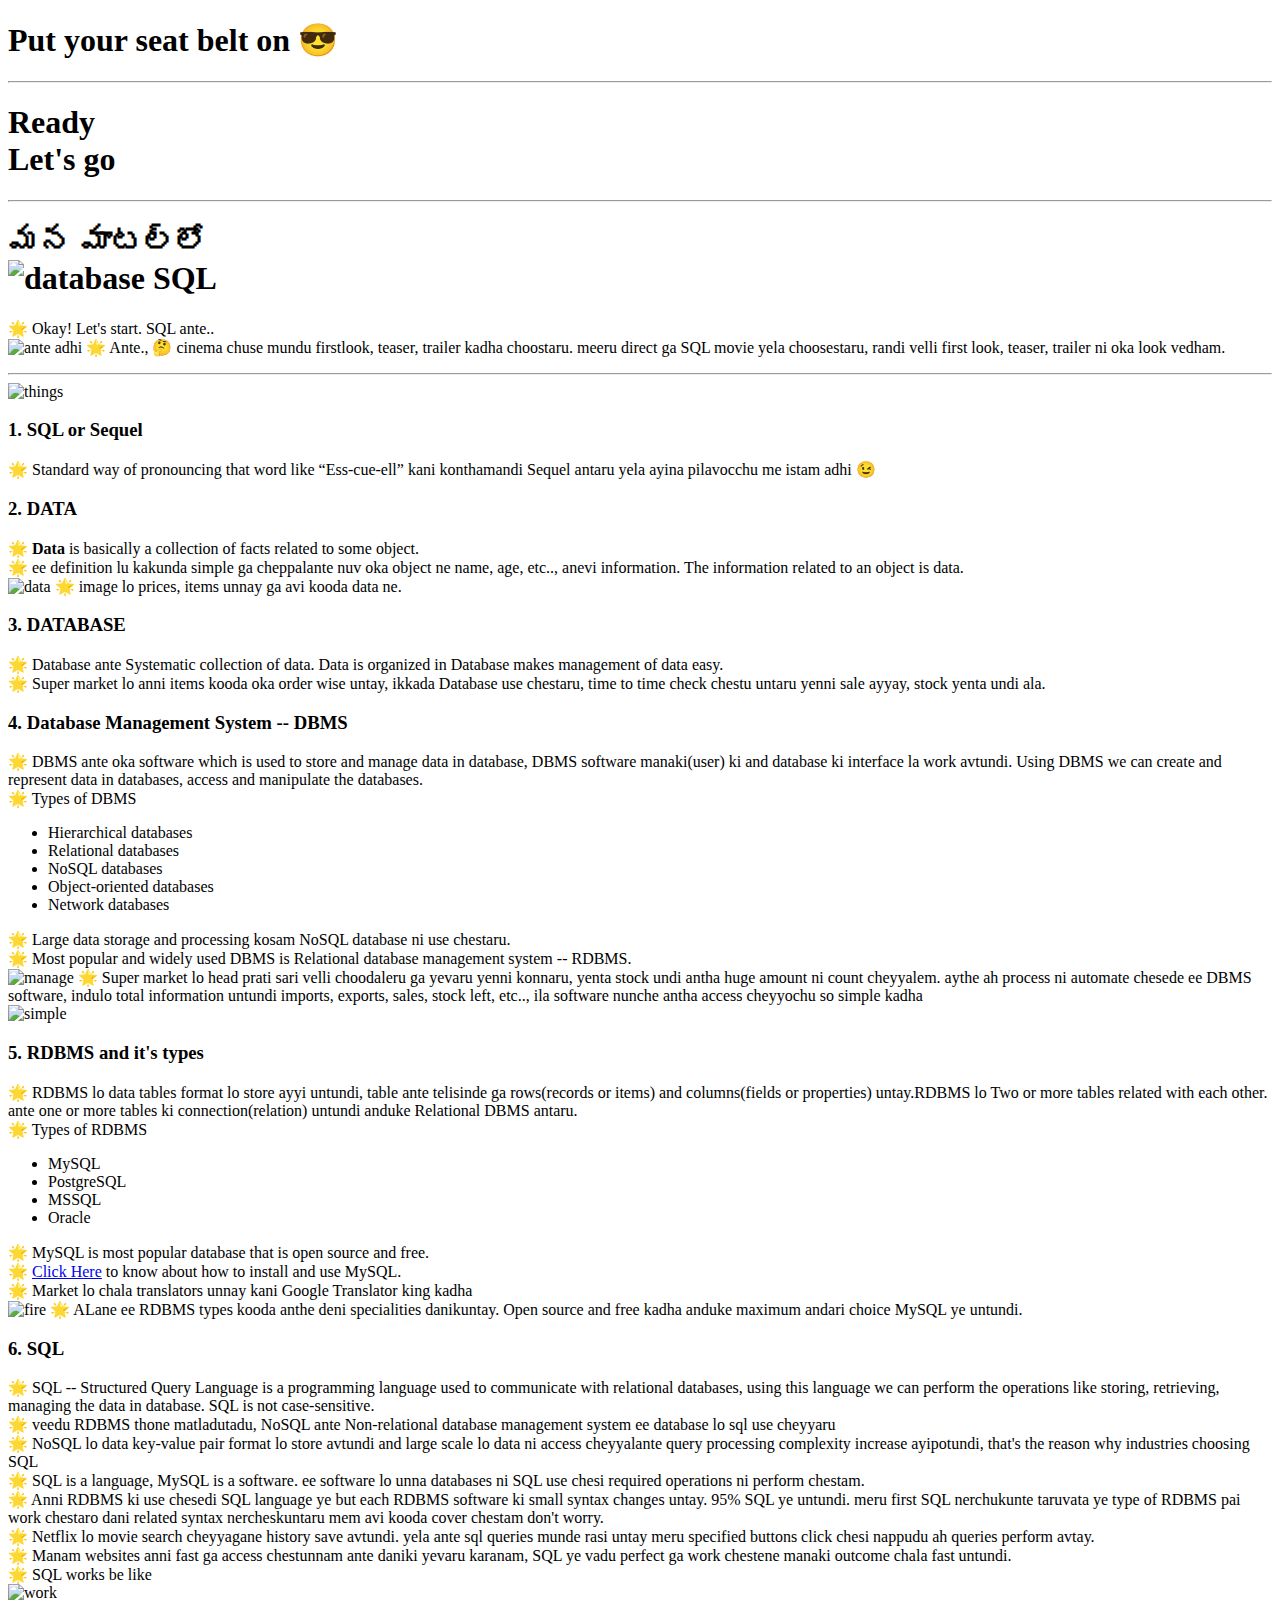
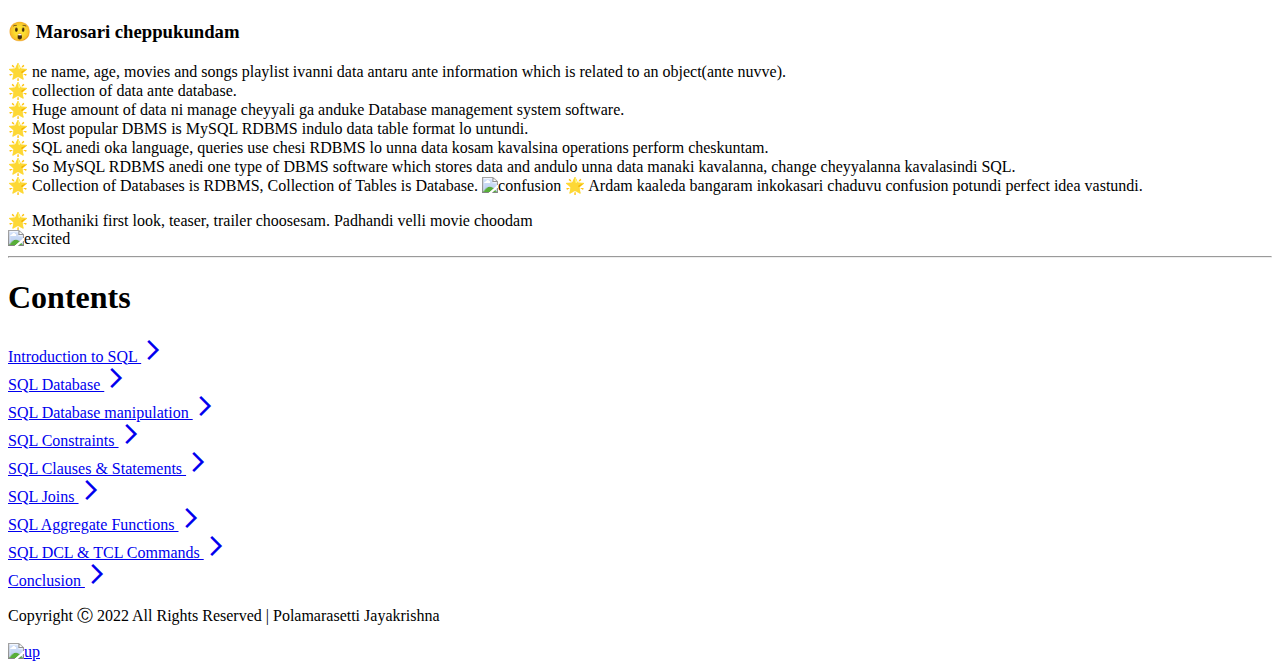
==== index.html @ bf0ebe3c "Add files via upload" ====
<!DOCTYPE html>
<html>
    <head>
        <!--font-family: 'Nixie One', cursive;-->
        <link rel="preconnect" href="https://fonts.googleapis.com">
        <link rel="preconnect" href="https://fonts.gstatic.com" crossorigin>
        <link href="https://fonts.googleapis.com/css2?family=Nixie+One&display=swap" rel="stylesheet">

        <!--font-family: 'Inconsolata', monospace;-->
        <link rel="preconnect" href="https://fonts.googleapis.com">
        <link rel="preconnect" href="https://fonts.gstatic.com" crossorigin>
        <link href="https://fonts.googleapis.com/css2?family=Inconsolata:wght@500&display=swap" rel="stylesheet">
        
        <!--font-family: 'Amatic SC', cursive;-->
        <link rel="preconnect" href="https://fonts.googleapis.com">
        <link rel="preconnect" href="https://fonts.gstatic.com" crossorigin>
        <link href="https://fonts.googleapis.com/css2?family=Amatic+SC:wght@700&display=swap" rel="stylesheet">
        
        
        <link rel="stylesheet" href="https://fonts.googleapis.com/css2?family=Material+Symbols+Outlined:opsz,wght,FILL,GRAD@48,700,1,200" />
        
        <link rel="stylesheet" href="/styles/main.css">
        <title>మన మాటల్లో SQL</title>
        <link rel="icon" type="image/x-icon" href="/images/sql icon.png">
        <meta charset="UTF-8">
        <meta http-equiv="X-UA-Compatible" content="IE=edge">
        <meta name="description" content="మన మాటల్లో SQL">
        <meta name="keywords" content="SQL, RDBMS, TABLES">
        <meta name="author" content="Polamarasetti Jayakrishna">
        <meta name="viewport" content="width=device-width, initial-scale=1.0">
    </head>

    <body>
        <header>
            <div class="one">
                <h1>Put your seat belt on &#128526;</h1>
            </div>
            <hr class="divi">
            <div class="two">
                <h1>Ready <br>Let's go </h1>
            </div>
            <hr class="divi">
            <div class="three">
                <h1>మన మాటల్లో <br> <b class="sql"> <img height="100px" width="100px" src="/images/database.png" alt="database" class="d"> SQL</b></h1>
            </div>
        </header>
        
        <main>
            <p id="top"></p>
            <section class="top">
                <p>&#127775; Okay! Let's start. SQL ante.. <br>
                    <img src="/images/ante...gif" alt="ante adhi" class="same">
                   &#127775; Ante.,	&#129300; cinema chuse mundu firstlook, teaser, trailer kadha choostaru. meeru direct ga SQL movie yela choosestaru, 
                   randi velli first look, teaser, trailer ni oka look vedham.
                </p>
            </section>

            <hr class="divi">

            <section class="things">
                
                <img src="/images/things to know.jpg" alt="things" class="thin">
            </section>
            <section class="middle">
                <div class="content">
                    <h3>1. SQL or Sequel</h3>
                    <p>&#127775; Standard way of pronouncing that word like <q>Ess-cue-ell</q> kani konthamandi Sequel antaru yela ayina pilavocchu me istam adhi &#128521; 
                    </p>
                </div>

                <div class="content">
                    <h3>2. DATA</h3>
                    <p>&#127775; <b>Data</b> is basically a collection of facts related to some object. <br>
                    &#127775; ee definition lu kakunda simple ga cheppalante nuv oka object ne name, age, etc.., anevi information. The information related to an object is data. <br>
                    <img src="/images/data.jpg" alt="data" class="same" height="260px" width="400px">
                    &#127775; image lo prices, items unnay ga avi kooda data ne.</p>
                </div>

                <div class="content">
                    <h3>3. DATABASE</h3>
                    <p>&#127775; Database ante Systematic collection of data. Data is organized in Database makes management of data easy. <br>
                    &#127775; Super market lo anni items kooda oka order wise untay, ikkada Database use chestaru, time to time check chestu untaru yenni sale ayyay, stock yenta undi ala.</p>
                </div>

                <div class="content">
                    <h3>4. Database Management System -- DBMS</h3>
                    &#127775; DBMS ante oka software which is used to store and manage data in database, DBMS software manaki(user) ki and database ki interface la work avtundi. Using DBMS we can create and represent data in databases, access and manipulate the databases. <br>
                    &#127775; Types of DBMS <br>
                    <p>
                        <ul>
                            <li>Hierarchical databases</li>
                            <li>Relational databases</li>
                            <li>NoSQL databases</li>
                            <li>Object-oriented databases</li>
                            <li>Network databases</li>
                        </ul>
                    </p>
                    &#127775; Large data storage and processing kosam NoSQL database ni use chestaru.<br>
                    &#127775; Most popular and widely used DBMS is Relational database management system -- RDBMS. <br>
                    <img src="/images/manage.jpg" alt="manage" class="same" height="250px" width="400px">
                    &#127775; Super market lo head prati sari velli choodaleru ga yevaru yenni konnaru, yenta stock undi antha huge amount ni count cheyyalem. aythe ah process ni automate chesede ee DBMS software, indulo 
                    total information untundi imports, exports, sales, stock left, etc.., ila software nunche antha access cheyyochu so simple kadha <br>
                    <img src="/images/simple.gif" alt="simple" class="same"> 
                </div>
                
                <div class="content">
                    <h3>5. RDBMS and it's types</h3>
                    <p>&#127775; RDBMS lo data tables format lo store ayyi untundi, table ante telisinde ga rows(records or items) and columns(fields or properties) untay.RDBMS lo Two or more tables related with each other. ante one or more tables ki connection(relation) untundi anduke Relational DBMS antaru. <br>
                        &#127775; Types of RDBMS <br>
                        <p>
                            <ul>
                                <li>MySQL</li>
                                <li>PostgreSQL</li>
                                <li>MSSQL</li>
                                <li>Oracle</li>
                            </ul>
                        </p>
                        &#127775; MySQL is most popular database that is open source and free. <br>
                        &#127775; <a href="https://youtu.be/wjTdEPvolzk" class="nokkara"><u>Click Here</u></a> to know about how to install and use MySQL. <br>
                        &#127775; Market lo chala translators unnay kani Google Translator king kadha <br>
                        <img src="/images/fire.gif" alt="fire" class="same">
                        &#127775; ALane ee RDBMS types kooda anthe deni specialities danikuntay. Open source and free kadha anduke maximum andari choice MySQL ye untundi. 
                    </p>
                </div>
                
                <div class="content">
                    <h3>6. SQL</h3>
                    <p>
                        &#127775; SQL -- Structured Query Language is a programming language used to communicate with relational databases, using this language we can perform the operations like storing, retrieving, managing the data in database. SQL is not case-sensitive.<br>
                        &#127775; veedu RDBMS thone matladutadu, NoSQL ante Non-relational database management system ee database lo sql use cheyyaru <br>
                        &#127775; NoSQL lo data key-value pair format lo store avtundi and large scale lo data ni access cheyyalante query processing complexity increase ayipotundi, that's the reason why industries choosing SQL<br>
                        &#127775; SQL is a language, MySQL is a software. ee software lo unna databases ni SQL use chesi required operations ni perform chestam. <br>
                        &#127775; Anni RDBMS ki use chesedi SQL language ye but each RDBMS software ki small syntax changes untay. 95% SQL ye untundi. meru first SQL nerchukunte taruvata ye type of RDBMS pai work chestaro dani related syntax nercheskuntaru
                        mem avi kooda cover chestam don't worry. <br>
                        &#127775; Netflix lo movie search cheyyagane history save avtundi. yela ante sql queries munde rasi untay meru specified buttons click chesi nappudu ah queries perform avtay. <br>
                        &#127775; Manam websites anni fast ga access chestunnam ante daniki yevaru karanam, SQL ye vadu perfect ga work chestene manaki outcome chala fast untundi.<br>
                        &#127775; SQL works be like <br>
                        <img src="/images/work.gif" alt="work" class="same"> 
                    </p>
                </div>

                <div class="content">
                    <h3>&#128562; Marosari cheppukundam</h3>
                    <p>
                        &#127775; ne name, age, movies and songs playlist ivanni data antaru ante information which is related to an object(ante nuvve). <br>
                        &#127775; collection of data ante database. <br>
                        &#127775; Huge amount of data ni manage cheyyali ga anduke Database management system software.<br>
                        &#127775; Most popular DBMS is MySQL RDBMS indulo data table format lo untundi.<br>
                        &#127775; SQL anedi oka language, queries use chesi RDBMS lo unna data kosam kavalsina operations perform cheskuntam. <br>
                        &#127775; So MySQL RDBMS anedi one type of DBMS software which stores data and andulo unna data manaki kavalanna, change cheyyalanna kavalasindi SQL. <br>
                        &#127775; Collection of Databases is RDBMS, Collection of Tables is Database.
                        <img src="/images/confusion.gif" alt="confusion" class="same">
                        &#127775; Ardam kaaleda bangaram inkokasari chaduvu confusion potundi perfect idea vastundi.
                    </p>
                </div>
                <div class="lite">
                    &#127775; Mothaniki first look, teaser, trailer choosesam. Padhandi velli movie choodam <br>
                <img src="/images/excited.gif" alt="excited" class="same">
                </div>
            </section>

            <hr class="divi">

            <section id="top2" class="top2">
                <div class="contents">
                    <h1 class="head">Contents</h1>
                    <div class="fle">
                        <div class="sev"> <a href="/html files/Introduction to SQL.html">Introduction to SQL <span class="material-symbols-outlined">
                            arrow_forward_ios
                            </span></a></div>
                        <div class="sev"> <a href="/html files/SQL Database.html">SQL Database 
                            <span class="material-symbols-outlined">
                                arrow_forward_ios
                                </span>
                        </a></div>
                        <div class="sev"> <a href="/html files/SQL Database manipulation.html">SQL Database manipulation 
                            <span class="material-symbols-outlined">
                                arrow_forward_ios
                                </span>
                        </a></div>
                        <div class="sev"> <a href="/html files/SQL Constraints.html">SQL Constraints 
                            <span class="material-symbols-outlined">
                                arrow_forward_ios
                                </span>
                        </a></div>
                        <div class="sev"> <a href="/html files/SQL Commands & Statements.html">SQL Clauses & Statements 
                            <span class="material-symbols-outlined">
                                arrow_forward_ios
                                </span>
                        </a></div>
                        <div class="sev"> <a href="/html files/SQL Joins.html">SQL Joins 
                            <span class="material-symbols-outlined">
                                arrow_forward_ios
                                </span>
                        </a></div>
                        <div class="sev"> <a href="/html files/SQL Aggregrate.html">SQL Aggregate Functions 
                            <span class="material-symbols-outlined">
                                arrow_forward_ios
                                </span>
                        </a></div>
                        <div class="sev"> <a href="/html files/SQL DCL & TCL.html">SQL DCL & TCL Commands 
                            <span class="material-symbols-outlined">
                                arrow_forward_ios
                                </span>
                        </a></div>
                        <div class="sev"> <a href="/html files/conclusion.html">Conclusion
                            <span class="material-symbols-outlined">
                                arrow_forward_ios
                                </span>
                        </a></div>
                    </div>
                </div>
            </section>
            <div class="lite2">
                <p>Copyright &#9400; 2022 All Rights Reserved | Polamarasetti Jayakrishna</p>
            </div>
        </main>
        <footer>
            <a href="#top"><img src="../images/up-arrow.png" alt="up" class="bottom" width="60px" height="60px"></a>
        </footer>
    </body>
</html>
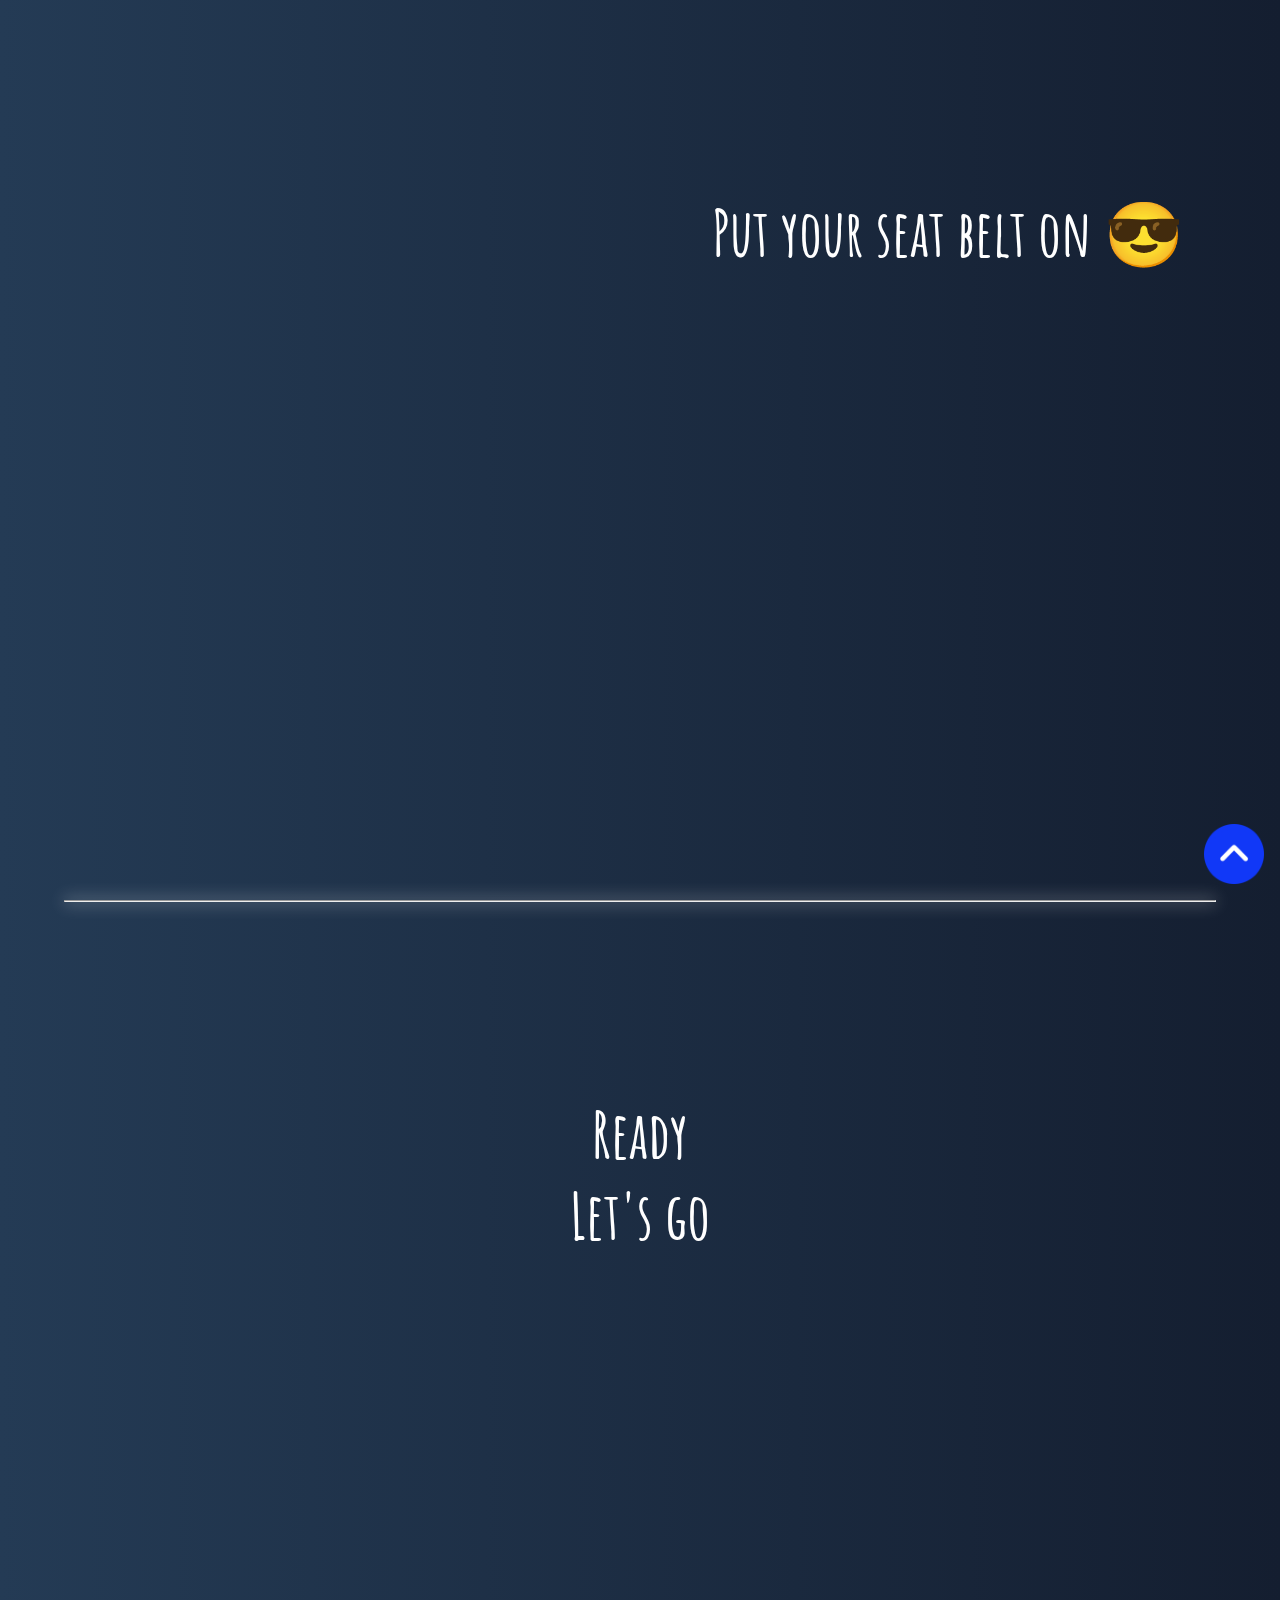
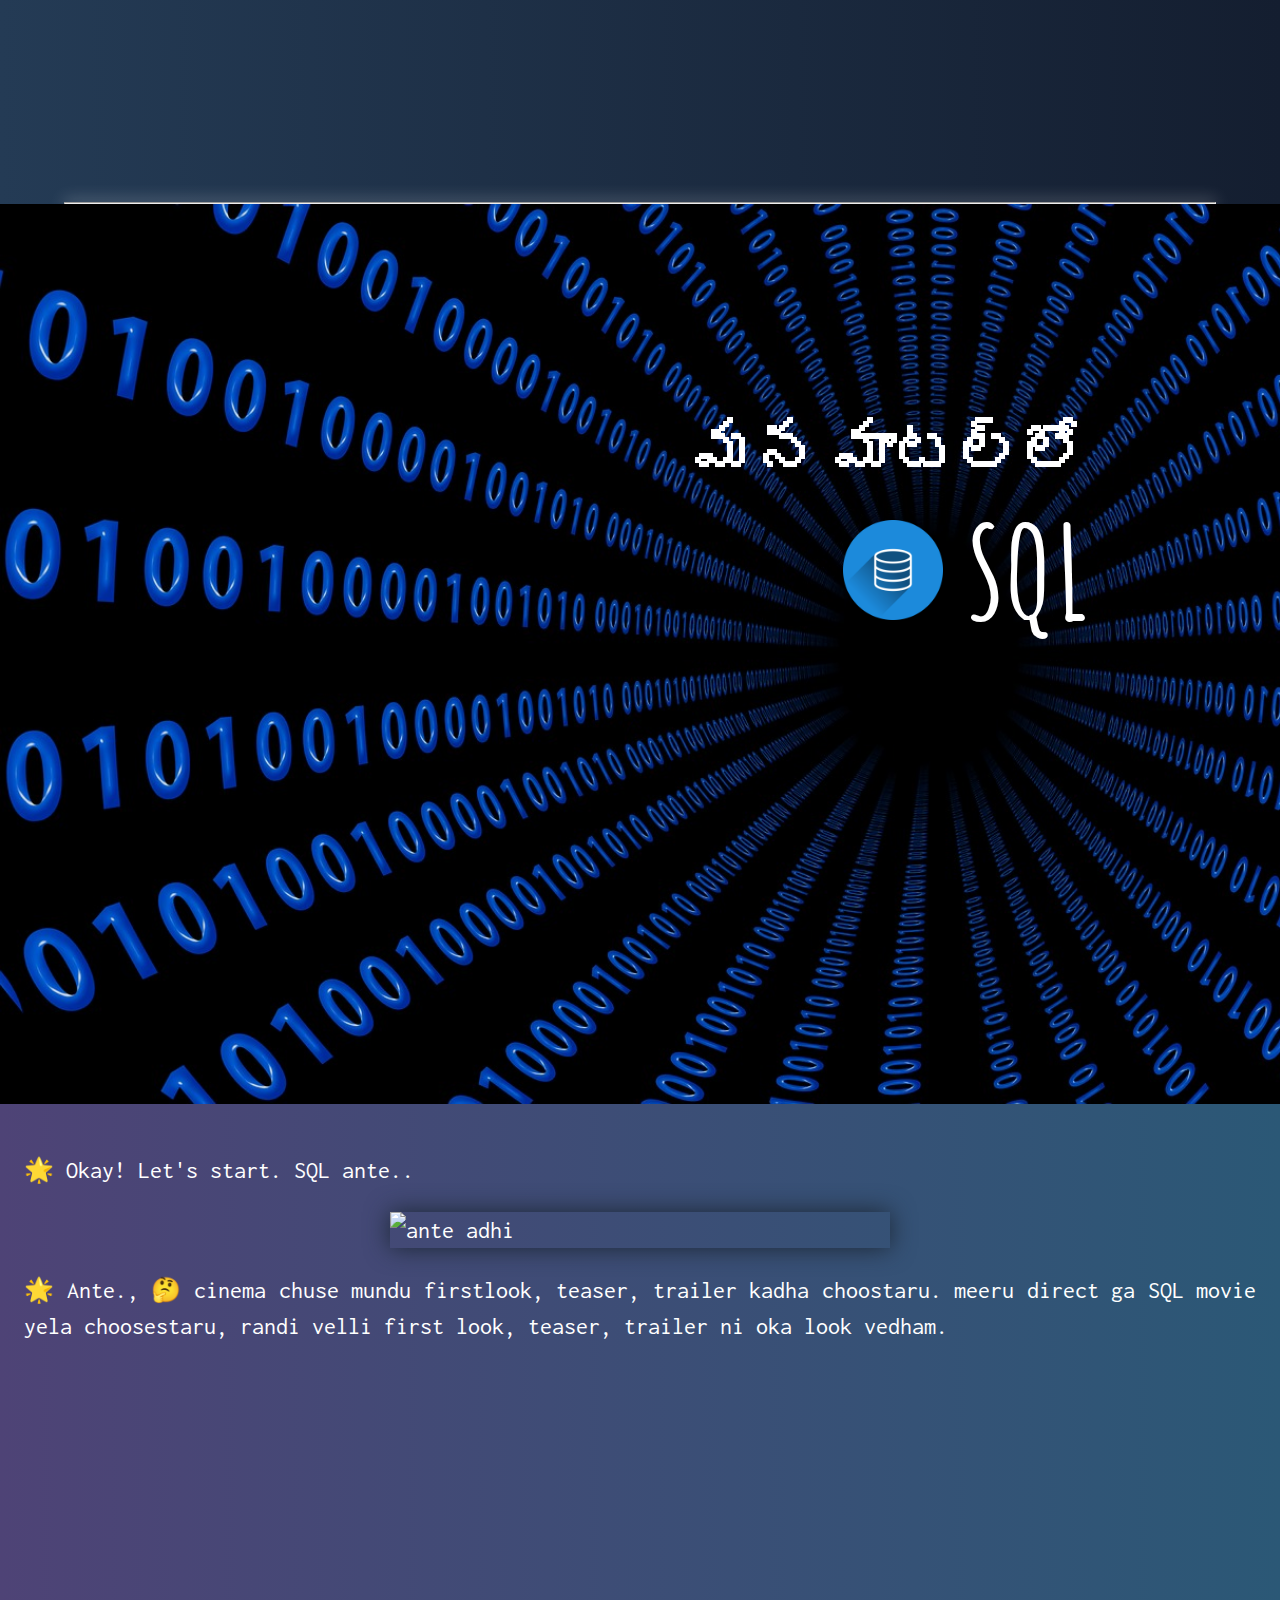
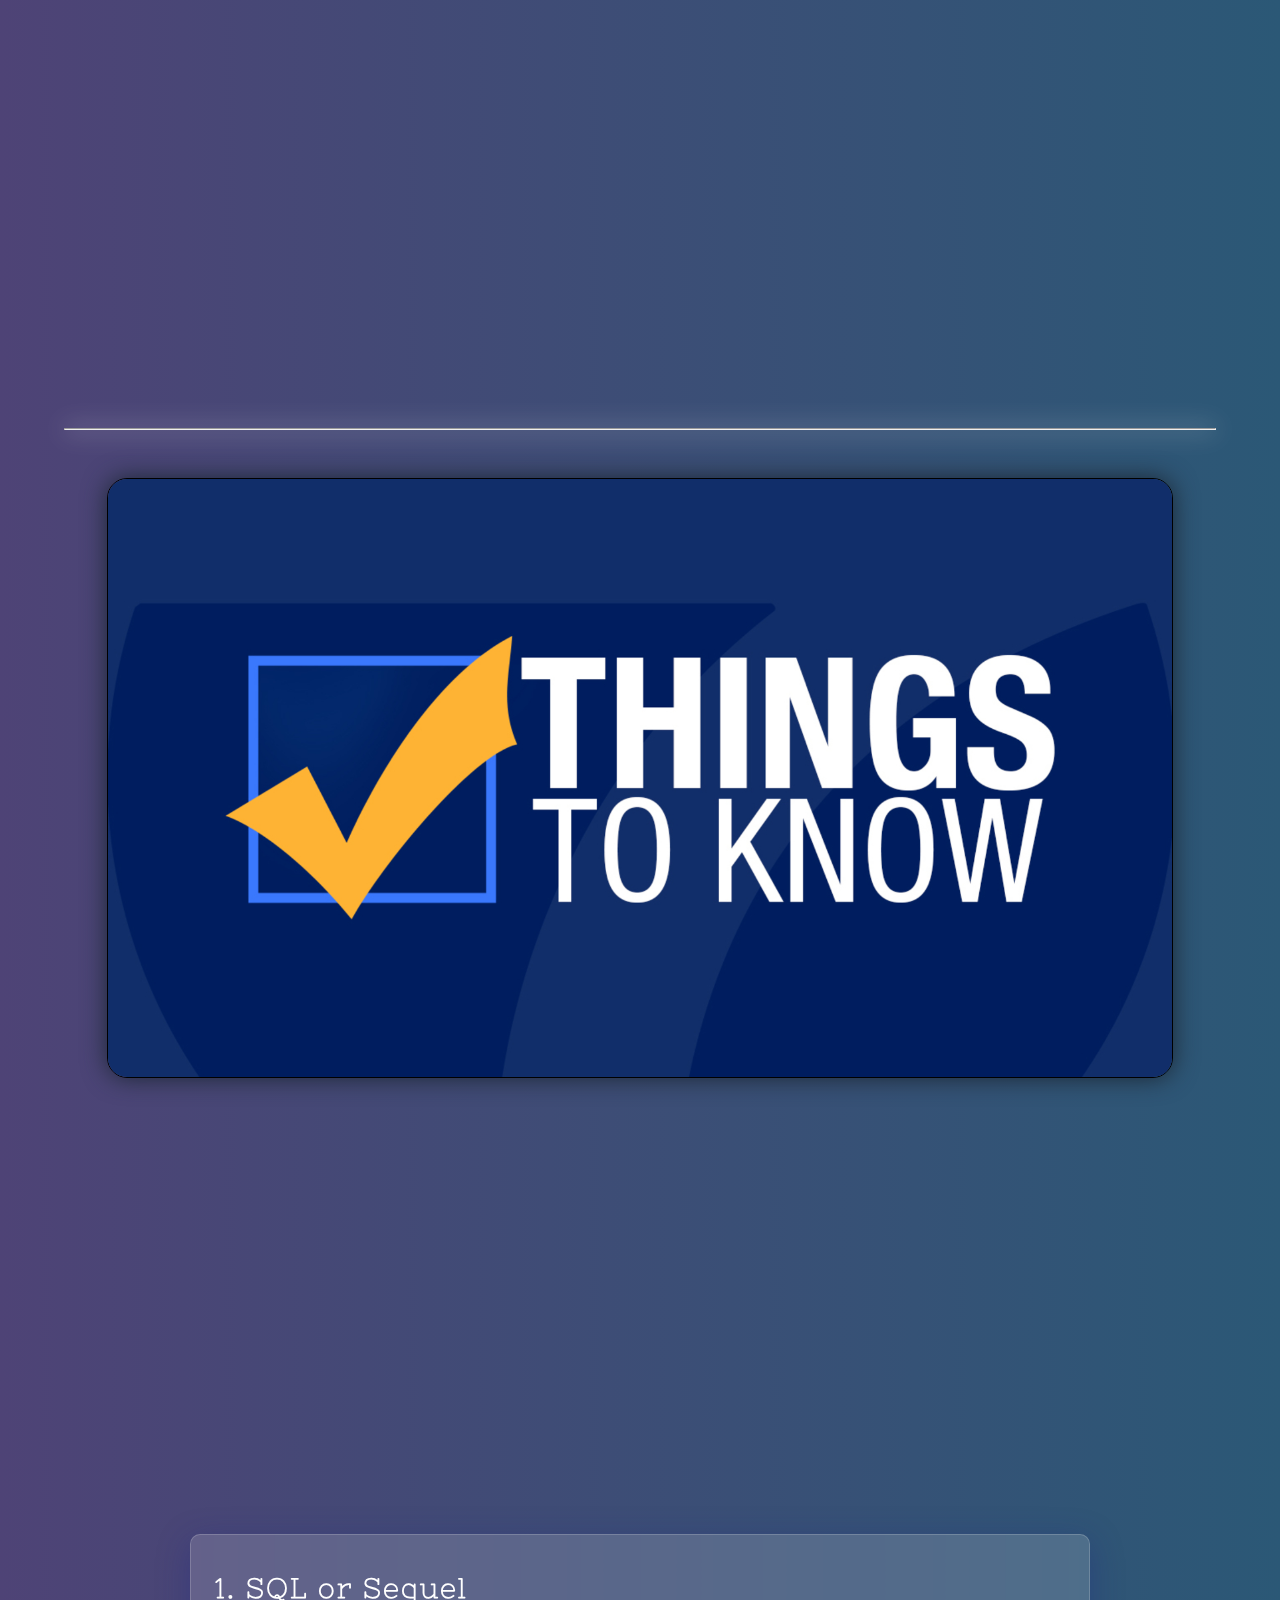
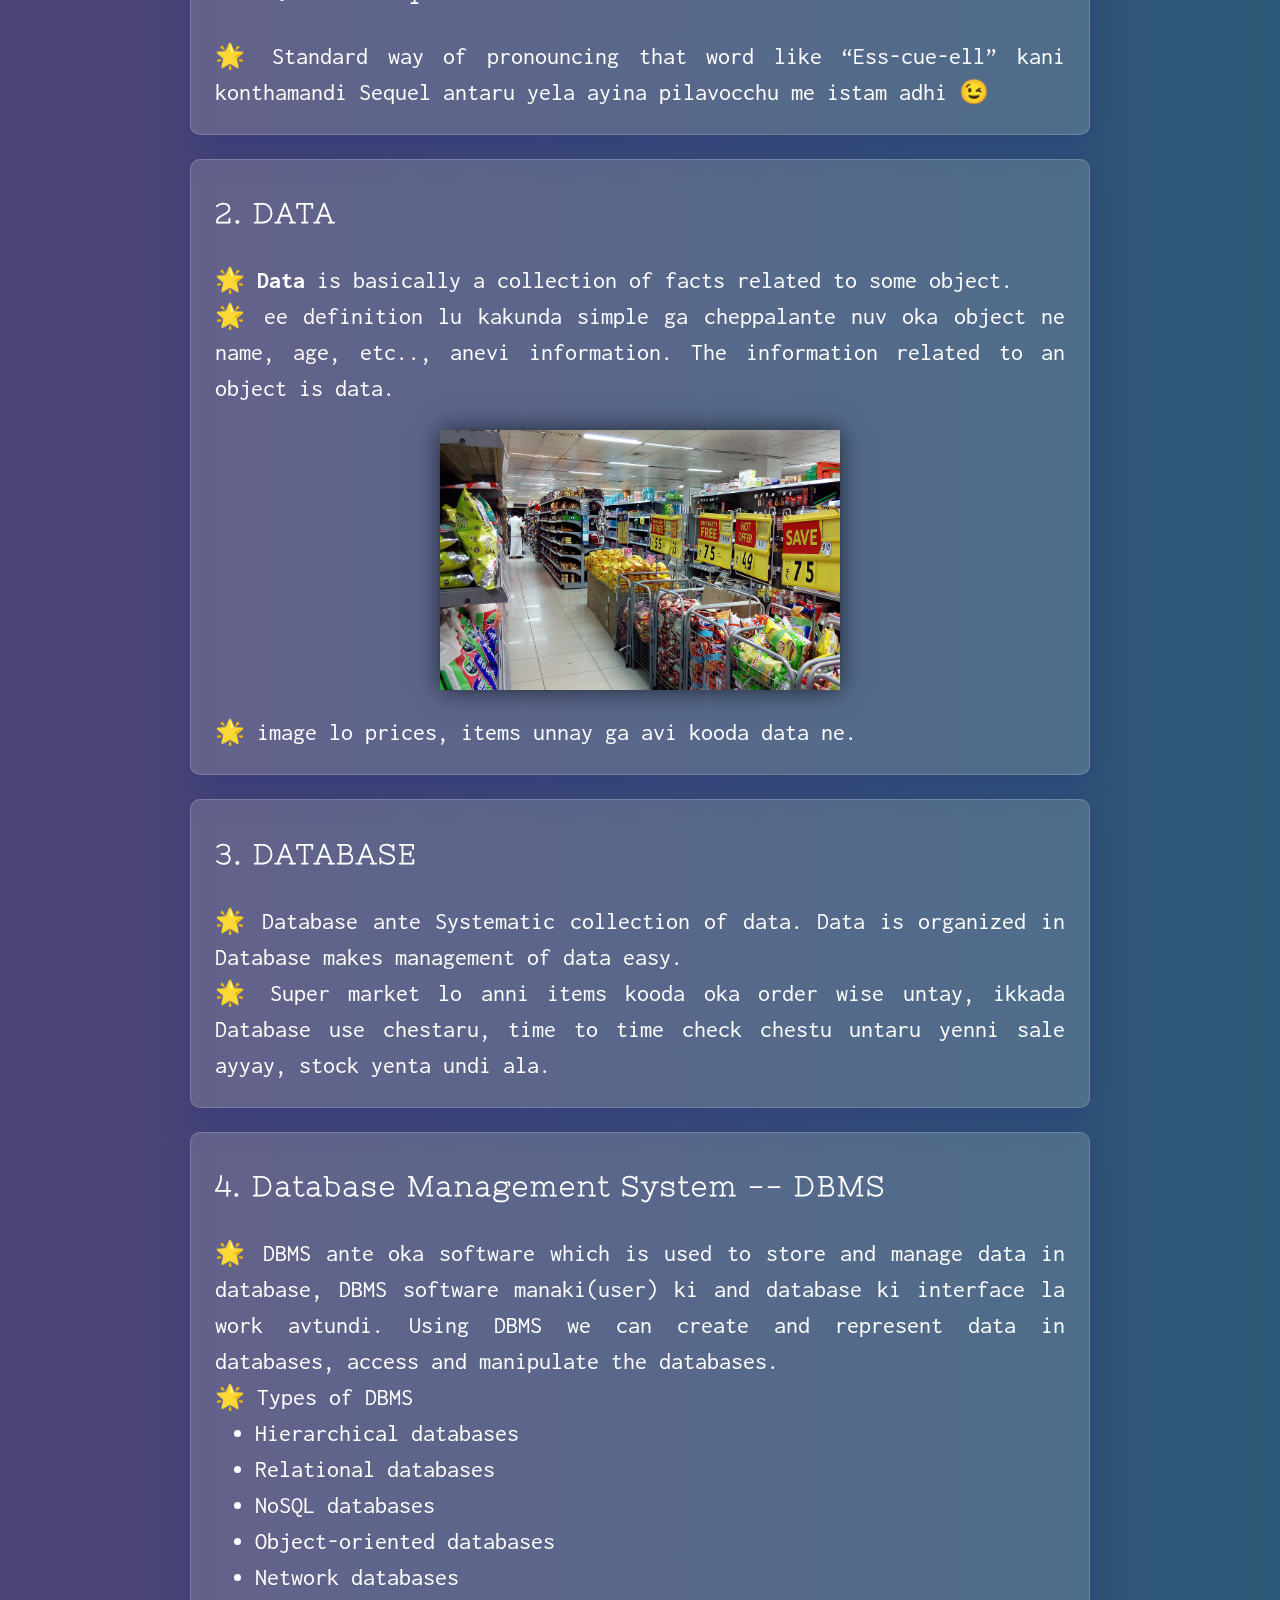
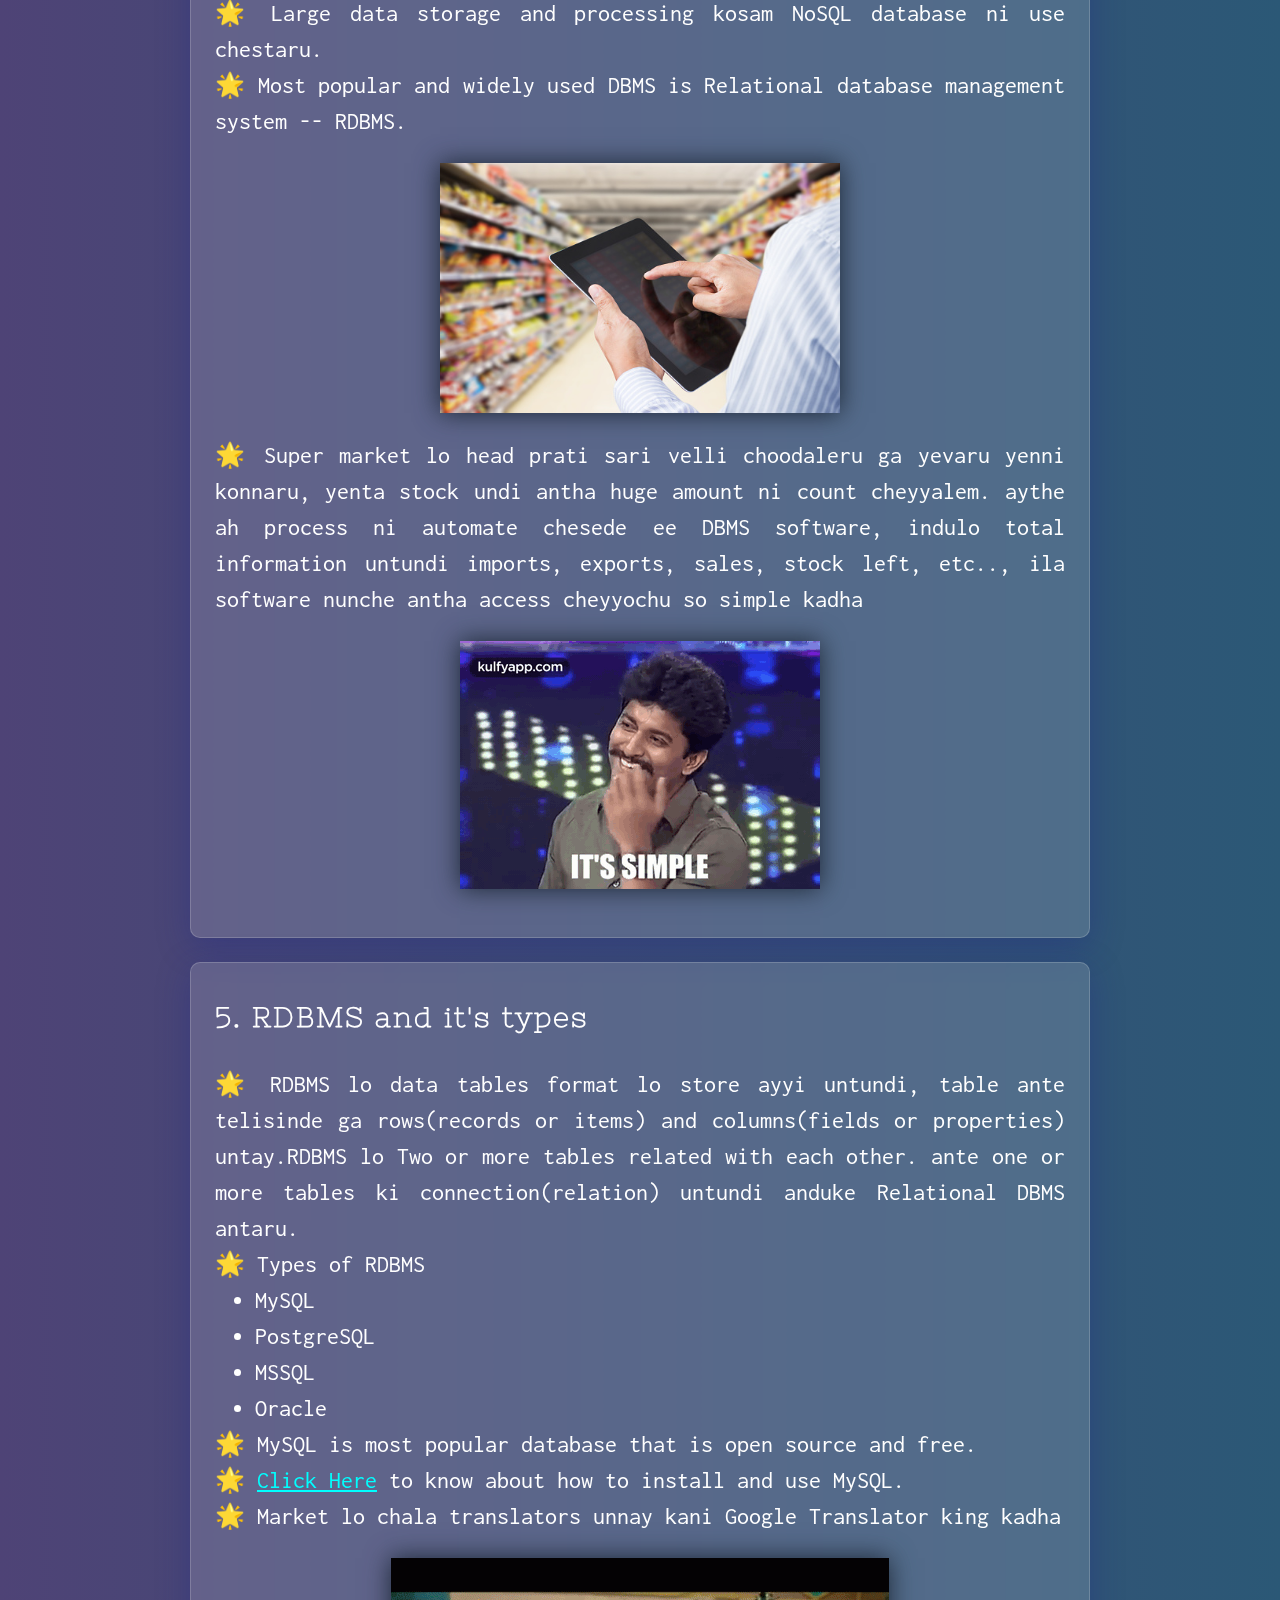
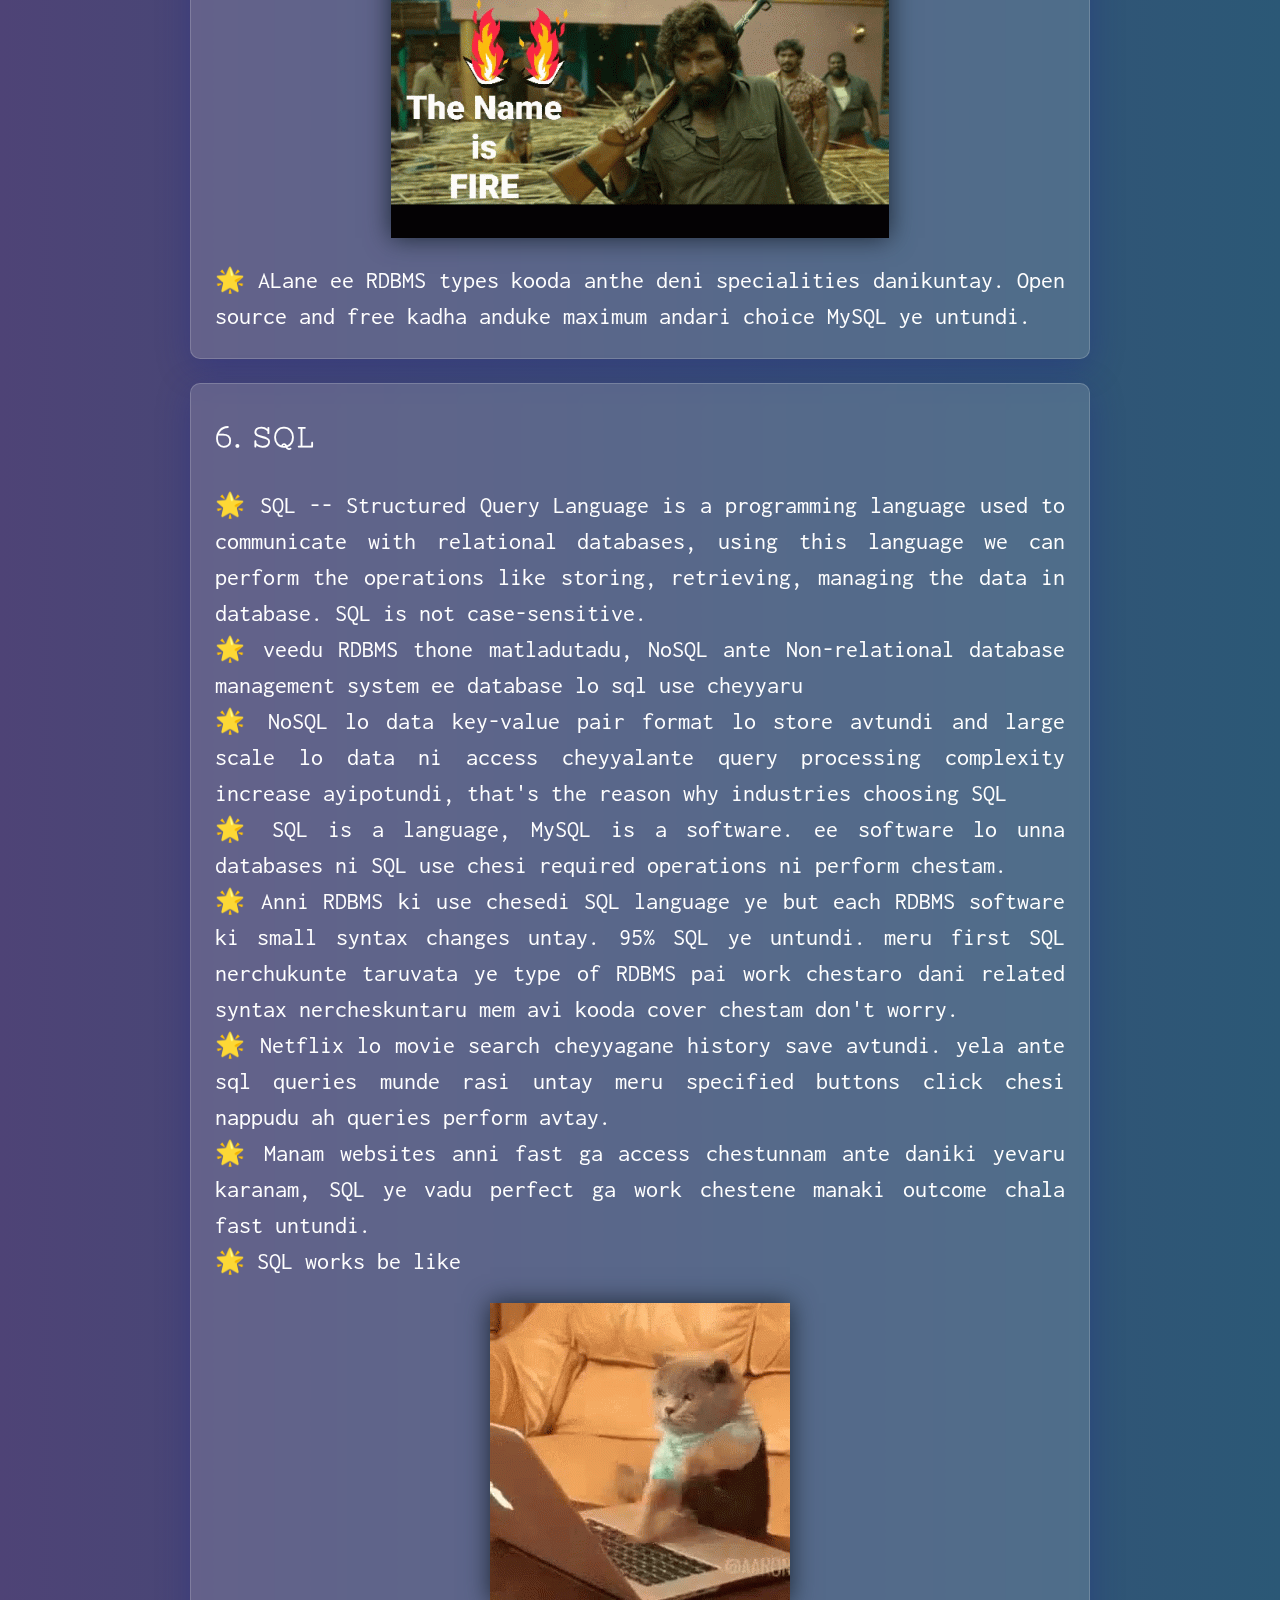
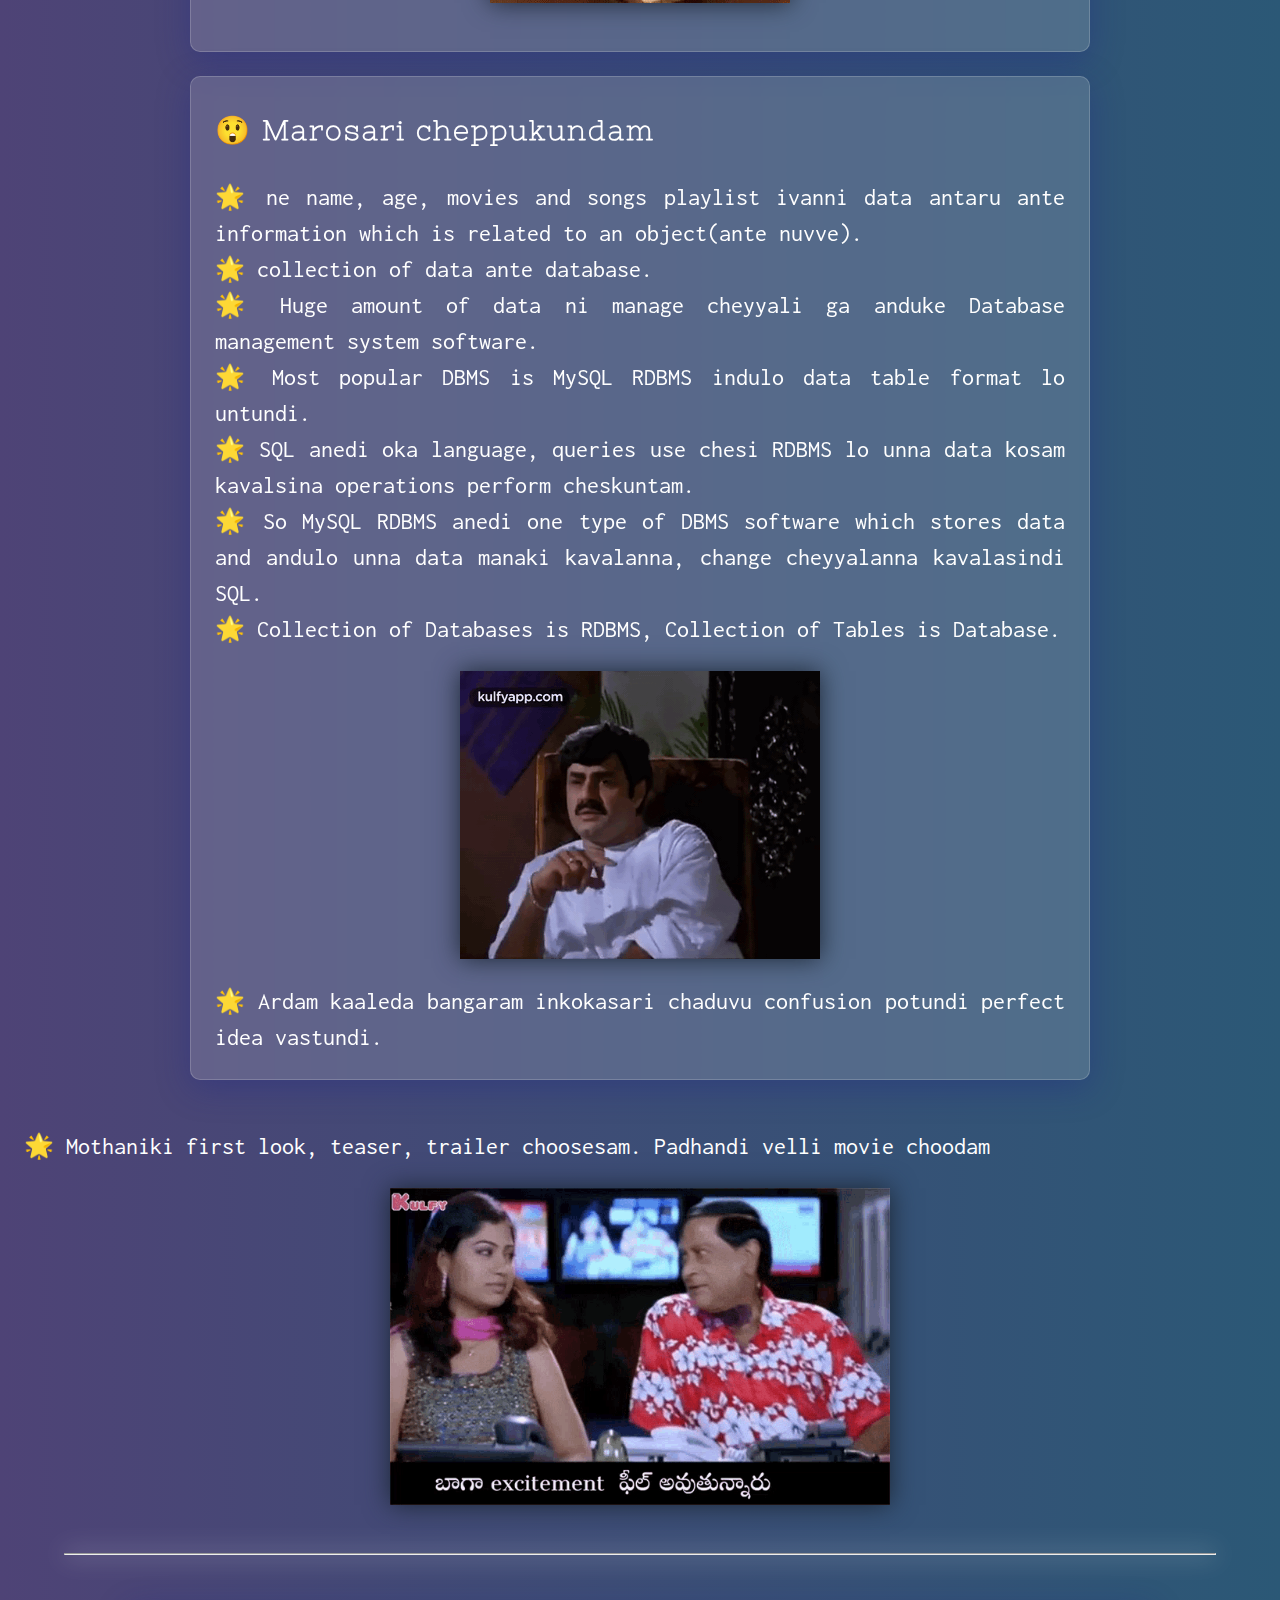
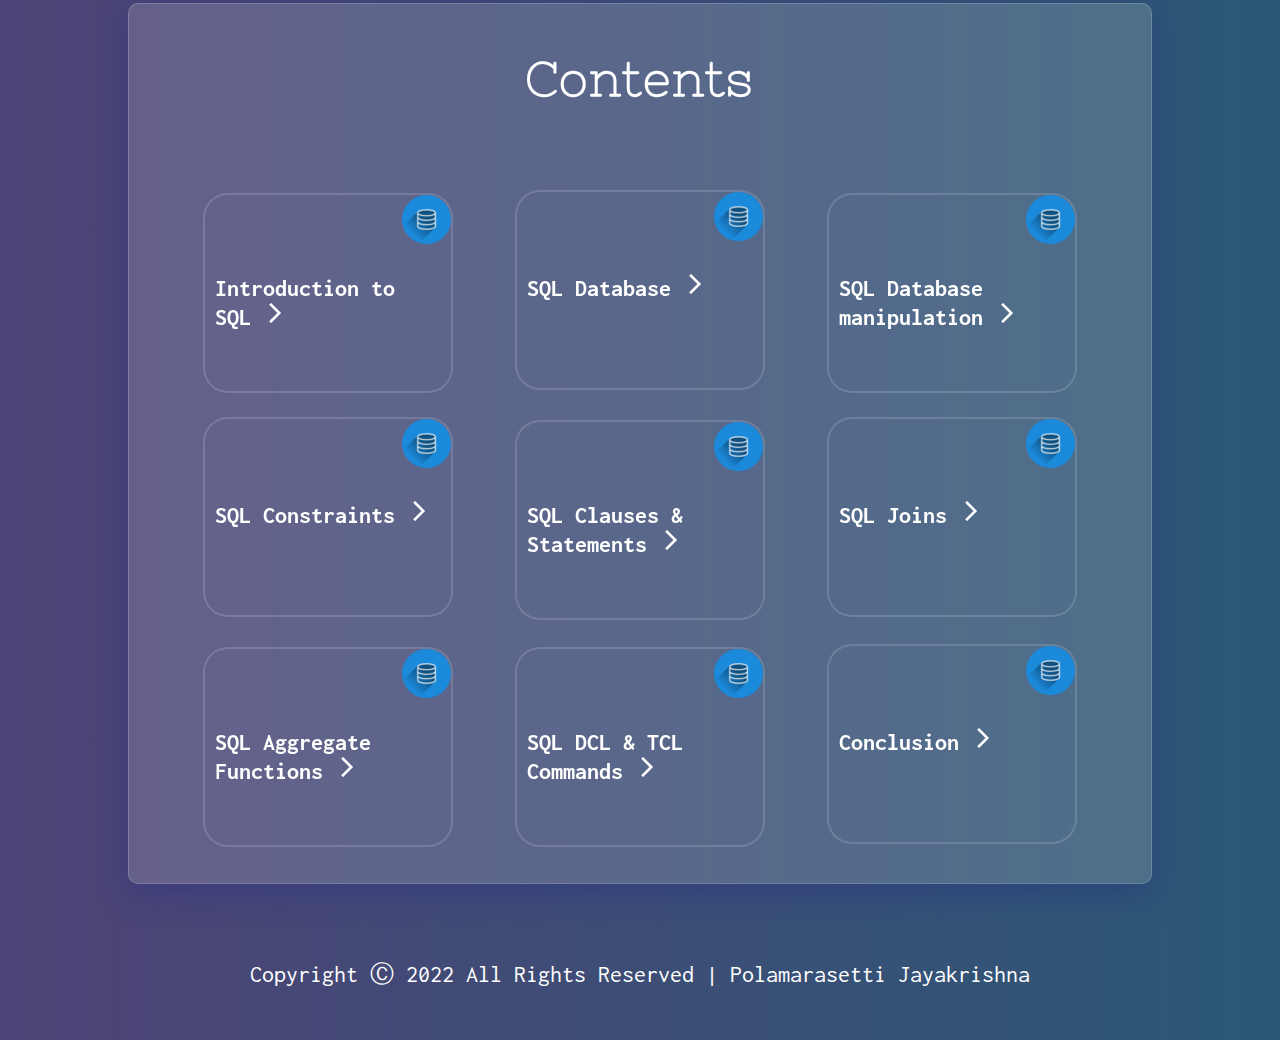
==== commit b4c4c19e: "Add files via upload" ====
--- a/index.html
+++ b/index.html
@@ -19,7 +19,7 @@
         
         <link rel="stylesheet" href="https://fonts.googleapis.com/css2?family=Material+Symbols+Outlined:opsz,wght,FILL,GRAD@48,700,1,200" />
         
-        <link rel="stylesheet" href="/styles/main.css">
+        <link rel="stylesheet" href="styles/main.css">
         <title>మన మాటల్లో SQL</title>
         <link rel="icon" type="image/x-icon" href="/images/sql icon.png">
         <meta charset="UTF-8">
--- a/styles/main.css
+++ b/styles/main.css
@@ -0,0 +1,557 @@
+*{
+    padding: 0;
+    margin: 0;
+    box-sizing: border-box;
+    text-align: justify;
+}
+/*all pages*/
+.bottom{
+    position: fixed;
+    right: 1rem;
+    bottom: 1rem;
+    scroll-behavior: smooth;
+}
+.divi{
+    background-color: #141E30;
+    color: #141E30;
+    box-shadow: 0 0 1em #ffffff;
+    width: 90%;
+    margin: 0 auto;
+}
+/*header part*/
+header{
+    position: relative;
+    background: #141E30;  /* fallback for old browsers */
+    background: -webkit-linear-gradient(to right, #243B55, #141E30);  /* Chrome 10-25, Safari 5.1-6 */
+    background: linear-gradient(to right, #243B55, #141E30); /* W3C, IE 10+/ Edge, Firefox 16+, Chrome 26+, Opera 12+, Safari 7+ */
+    font-family: 'Amatic SC', cursive;
+}
+.one, .two, .three{
+    height: 100vh;
+    width: 100%;
+    color: white;
+}
+.one h1, .two h1, .three h1{
+    font-size: 4em;
+}
+.one h1{
+    text-align: right;
+    padding: 3em 1.5em 0 4em;
+}
+.two h1, .three h1{
+    text-align: center;
+    padding: 1.5em;
+}
+.two h1{
+    padding: 3em 0 0 0;
+}
+.three h1{
+    text-align: right;
+    padding: 3.2em 3em;
+}
+.three{
+    background-image: url(../images/sql\ back.jpg);
+    background-repeat: no-repeat;
+    background-size: cover;
+}
+.sql{
+    font-size: 2em;
+}
+/*main part styling*/
+.things{
+    height: 120vh;
+    padding: 2em;
+}
+.same{
+    max-width: 500px;
+    display: block;
+    margin: 1em auto;
+    box-shadow: 0 0 1em #1c2734;
+}
+.top{
+    padding: 1em;
+    height: 100vh;
+    color: white;
+    font-family: 'Inconsolata', monospace;
+    line-height: 1.5;
+}
+main{
+    background: #2b5876;  /* fallback for old browsers */
+    background: -webkit-linear-gradient(to right, #4e4376, #2b5876);  /* Chrome 10-25, Safari 5.1-6 */
+    background: linear-gradient(to right, #4e4376, #2b5876); /* W3C, IE 10+/ Edge, Firefox 16+, Chrome 26+, Opera 12+, Safari 7+ */
+    font-size: 1.5em;
+    padding: 1em 0;
+}
+.head{
+    color: white;
+    padding: 1em;
+    text-align: center;
+    font-family: 'Nixie One', cursive;
+    letter-spacing: 2px;
+}
+.content h3{
+    padding: 0.3em 0 1em 0;
+    letter-spacing: 2px;
+    font-family: 'Nixie One', cursive;
+    text-align: left;
+}
+.content{
+    max-width: 900px;
+    height: auto;
+    padding: 1em;
+    background: rgba( 255, 255, 255, 0.15 );
+    box-shadow: 0 8px 32px 0 rgba( 31, 38, 135, 0.37 );
+    backdrop-filter: blur( 6.5px );
+    -webkit-backdrop-filter: blur( 6.5px );
+    border-radius: 10px;
+    border: 1px solid rgba( 255, 255, 255, 0.18 );
+    color: white;
+    margin: 1em auto;
+    font-family: 'Inconsolata', monospace;
+    line-height: 1.5;
+}
+.content ul{
+    padding-left: 40px;
+}
+.nokkara{
+    text-decoration: none;
+    color: aqua;
+}
+.top2{
+    height: auto;
+    background-repeat: no-repeat;
+    background-size: cover;
+    padding: 2em 0;
+}
+.contents{
+    width: 80vw;
+    height: auto;
+    margin: 0 auto;
+    background: rgba( 255, 255, 255, 0.15 );
+    box-shadow: 0 8px 32px 0 rgba( 31, 38, 135, 0.37 );
+    backdrop-filter: blur( 6.5px );
+    -webkit-backdrop-filter: blur( 6.5px );
+    border-radius: 10px;
+    border: 1px solid rgba( 255, 255, 255, 0.18 );
+}
+.d{
+    display: inline-block;
+}
+.fle{
+    padding: 1em;
+    display: flex;
+    flex-wrap: wrap;
+    justify-content:space-evenly;
+    align-items: baseline;
+}
+.sev{
+    height: 200px;
+    width: 250px;
+    border: 2px solid rgba( 255, 255, 255, 0.15 );
+    border-radius: 25px;
+    padding: 0.4em;
+    margin: 0.5em;
+    text-align: left;
+    padding-top: 5rem;
+    background-image: url(../images/database.png);
+    background-repeat: no-repeat;
+    background-position: top right;
+    background-size: 20% 25%;
+    font-weight: bold;
+    font-family: 'Inconsolata', monospace;
+    font-size: 1em;
+}
+.sev a{
+    text-decoration: none;
+    color: rgb(255, 255, 255);
+}
+.lite, .lite2{
+    color: white;
+    font-family: 'Inconsolata', monospace;
+    line-height: 1.5;
+    padding: 1em;
+}
+.lite2 p{
+    text-align: center;
+}
+
+.thin{
+    width: 90%;
+    height: auto;
+    display: block;
+    margin: 0 auto;
+    border: 1px solid;
+    border-radius: 20px;
+    box-shadow: 0 0 1em #1c2734;
+}
+
+
+
+/*@media only screen and (min-width: 320px) and (max-width: 375px)*/
+
+@media only screen and (min-width: 320px) and (max-width: 375px){
+    .same{
+        width: 90%;
+        height: auto;
+    }
+    .one h1, .two h1, .three h1{
+        font-size: 2.2em;
+    }
+    .one h1{
+        text-align: right;
+        padding: 5em 1.5em 0 4em;
+    }
+    .two h1, .three h1{
+        text-align: center;
+        padding: 1.5em;
+    }
+    .two h1{
+        padding: 4em 0 0 0;
+    }
+    .three h1{
+        text-align: right;
+        padding: 5em 0.5em 0 0;
+    }
+    .sql{
+        font-size: 2em;
+    }
+    .d{
+        display: inline-block;
+        height: 50px;
+        width: 50px;
+    }
+    main{
+        font-size: 1em;
+        padding: 0.3em;
+    }
+    .things{
+        height: auto;
+        padding: 1em;
+    }
+    .sev{
+        height: 170px;
+        width: 200px;
+        letter-spacing: 2px;
+    }
+    section{
+        padding: 0.1em;
+    }
+}
+
+/*@media only screen and (min-width: 375px) and (max-width: 399px)*/
+@media only screen and (min-width: 375px) and (max-width: 399px){
+    .same{
+        width: 90%;
+        height: auto;
+    }
+    .one h1, .two h1, .three h1{
+        font-size: 2.3em;
+    }
+    .one h1{
+        text-align: right;
+        padding: 5em 1.5em 0 4em;
+    }
+    .two h1, .three h1{
+        text-align: center;
+        padding: 1.5em;
+    }
+    .two h1{
+        padding: 4em 0 0 0;
+    }
+    .three h1{
+        text-align: right;
+        padding: 5em 0.5em 0 0;
+    }
+    .sql{
+        font-size: 2em;
+    }
+    .d{
+        display: inline-block;
+        height: 50px;
+        width: 50px;
+    }
+    main{
+        font-size: 1.1em;
+        padding: 0.5em;
+    }
+    .things{
+        height: auto;
+        padding: 1em;
+    }
+    .sev{
+        height: 170px;
+        width: 200px;
+        letter-spacing: 2px;
+        font-size: 1em;
+    }
+    section{
+        padding: 0.1em;
+    }
+}
+
+/*@media only screen and (min-width: 399px) and (max-width: 425px)*/
+@media only screen and (min-width: 399px) and (max-width: 425px){
+    .same{
+        width: 90%;
+        height: auto;
+    }
+    .one h1, .two h1, .three h1{
+        font-size: 2.4em;
+    }
+    .one h1{
+        text-align: right;
+        padding: 5em 1.5em 0 4em;
+    }
+    .two h1, .three h1{
+        text-align: center;
+        padding: 1.5em;
+    }
+    .two h1{
+        padding: 4em 0 0 0;
+    }
+    .three h1{
+        text-align: right;
+        padding: 5em 0.5em 0 0;
+    }
+    .sql{
+        font-size: 2.1em;
+    }
+    .d{
+        display: inline-block;
+        height: 50px;
+        width: 50px;
+    }
+    main{
+        font-size: 1.2em;
+        padding: 0.7em;
+    }
+    .things{
+        height: auto;
+        padding: 1em;
+    }
+    .sev{
+        height: 180px;
+        width: 210px;
+        letter-spacing: 2px;
+        font-size: 1.1em;
+    }
+    section{
+        padding: 0.1em;
+    }
+}
+
+/*@media only screen and (min-width: 425px) and (max-width: 500px)*/
+@media only screen and (min-width: 425px) and (max-width: 500px){
+    .same{
+        width: 90%;
+        height: auto;
+    }
+    .one h1, .two h1, .three h1{
+        font-size: 2.5em;
+    }
+    .one h1{
+        text-align: right;
+        padding: 5em 1.5em 0 4em;
+    }
+    .two h1, .three h1{
+        text-align: center;
+        padding: 1.5em;
+    }
+    .two h1{
+        padding: 4em 0 0 0;
+    }
+    .three h1{
+        text-align: right;
+        padding: 4em 0.5em 0 0;
+    }
+    .sql{
+        font-size: 2.2em;
+    }
+    .d{
+        display: inline-block;
+        height: 60px;
+        width: 60px;
+    }
+    main{
+        font-size: 1.3em;
+        padding: 0.8em;
+    }
+    .top{
+        margin-bottom: 2em;
+    }
+    .things{
+        height: auto;
+        padding: 1  em;
+    }
+    .sev{
+        height: 180px;
+        width: 210px;
+        letter-spacing: 2px;
+        font-size: 1.1em;
+    }
+    section{
+        padding: 0.1em;
+    }
+}
+
+/*@media only screen and (min-width: 500px) and (max-width: 768px)*/
+@media only screen and (min-width: 500px) and (max-width: 768px){
+    .same{
+        width: 90%;
+        height: auto;
+    }
+    .one h1, .two h1, .three h1{
+        font-size: 2.7em;
+    }
+    .one h1{
+        text-align: right;
+        padding: 5em 1.5em 0 4em;
+    }
+    .two h1, .three h1{
+        text-align: center;
+        padding: 1.5em;
+    }
+    .two h1{
+        padding: 4em 0 0 0;
+    }
+    .three h1{
+        text-align: right;
+        padding: 4em 1.6em 0 0;
+    }
+    .sql{
+        font-size: 2.2em;
+    }
+    .d{
+        display: inline-block;
+        height: 70px;
+        width: 70px;
+    }
+    main{
+        font-size: 1.3em;
+        padding: 0.8em;
+    }
+    .top{
+        margin-bottom: 2em;
+    }
+    .things{
+        height: auto;
+        padding: 1  em;
+    }
+    .sev{
+        height: 180px;
+        width: 210px;
+        letter-spacing: 2px;
+        font-size: 1.1em;
+    }
+    section{
+        padding: 0.1em;
+    }
+}
+
+/*@media only screen and (min-width: 768px) and (max-width: 900px)*/
+@media only screen and (min-width: 768px) and (max-width: 900px){
+    .same{
+        width: 90%;
+        height: auto;
+    }
+    .one h1, .two h1, .three h1{
+        font-size: 3em;
+    }
+    .one h1{
+        text-align: right;
+        padding: 5em 1.5em 0 4em;
+    }
+    .two h1, .three h1{
+        text-align: center;
+        padding: 1.5em;
+    }
+    .two h1{
+        padding: 4em 0 0 0;
+    }
+    .three h1{
+        text-align: right;
+        padding: 4em 1.6em 0 0;
+    }
+    .sql{
+        font-size: 2.2em;
+    }
+    .d{
+        display: inline-block;
+        height: 70px;
+        width: 70px;
+    }
+    main{
+        font-size: 1.4em;
+        padding: 0.8em;
+    }
+    .top{
+        margin-bottom: 2em;
+    }
+    .things{
+        height: auto;
+        padding: 2em;
+    }
+    .sev{
+        height: 180px;
+        width: 210px;
+        letter-spacing: 2px;
+        font-size: 1.1em;
+    }
+    section{
+        padding: 0.1em;
+    }
+}
+
+/*@media only screen and (min-width: 900px) and (max-width: 1024px)*/
+@media only screen and (min-width: 900px) and (max-width: 1024px){
+    .same{
+        width: 90%;
+        height: auto;
+    }
+    .one h1, .two h1, .three h1{
+        font-size: 3.4em;
+    }
+    .one h1{
+        text-align: right;
+        padding: 5em 1.5em 0 4em;
+    }
+    .two h1, .three h1{
+        text-align: center;
+        padding: 1.5em;
+    }
+    .two h1{
+        padding: 4em 0 0 0;
+    }
+    .three h1{
+        text-align: right;
+        padding: 4em 1.6em 0 0;
+    }
+    .sql{
+        font-size: 2.2em;
+    }
+    .d{
+        display: inline-block;
+        height: 70px;
+        width: 70px;
+    }
+    main{
+        font-size: 1.4em;
+        padding: 0.8em;
+    }
+    .top{
+        margin-bottom: 2em;
+    }
+    .things{
+        height: auto;
+        padding: 2.5em;
+    }
+    .sev{
+        height: 180px;
+        width: 210px;
+        letter-spacing: 2px;
+        font-size: 1.1em;
+    }
+    section{
+        padding: 0.1em;
+    }
+}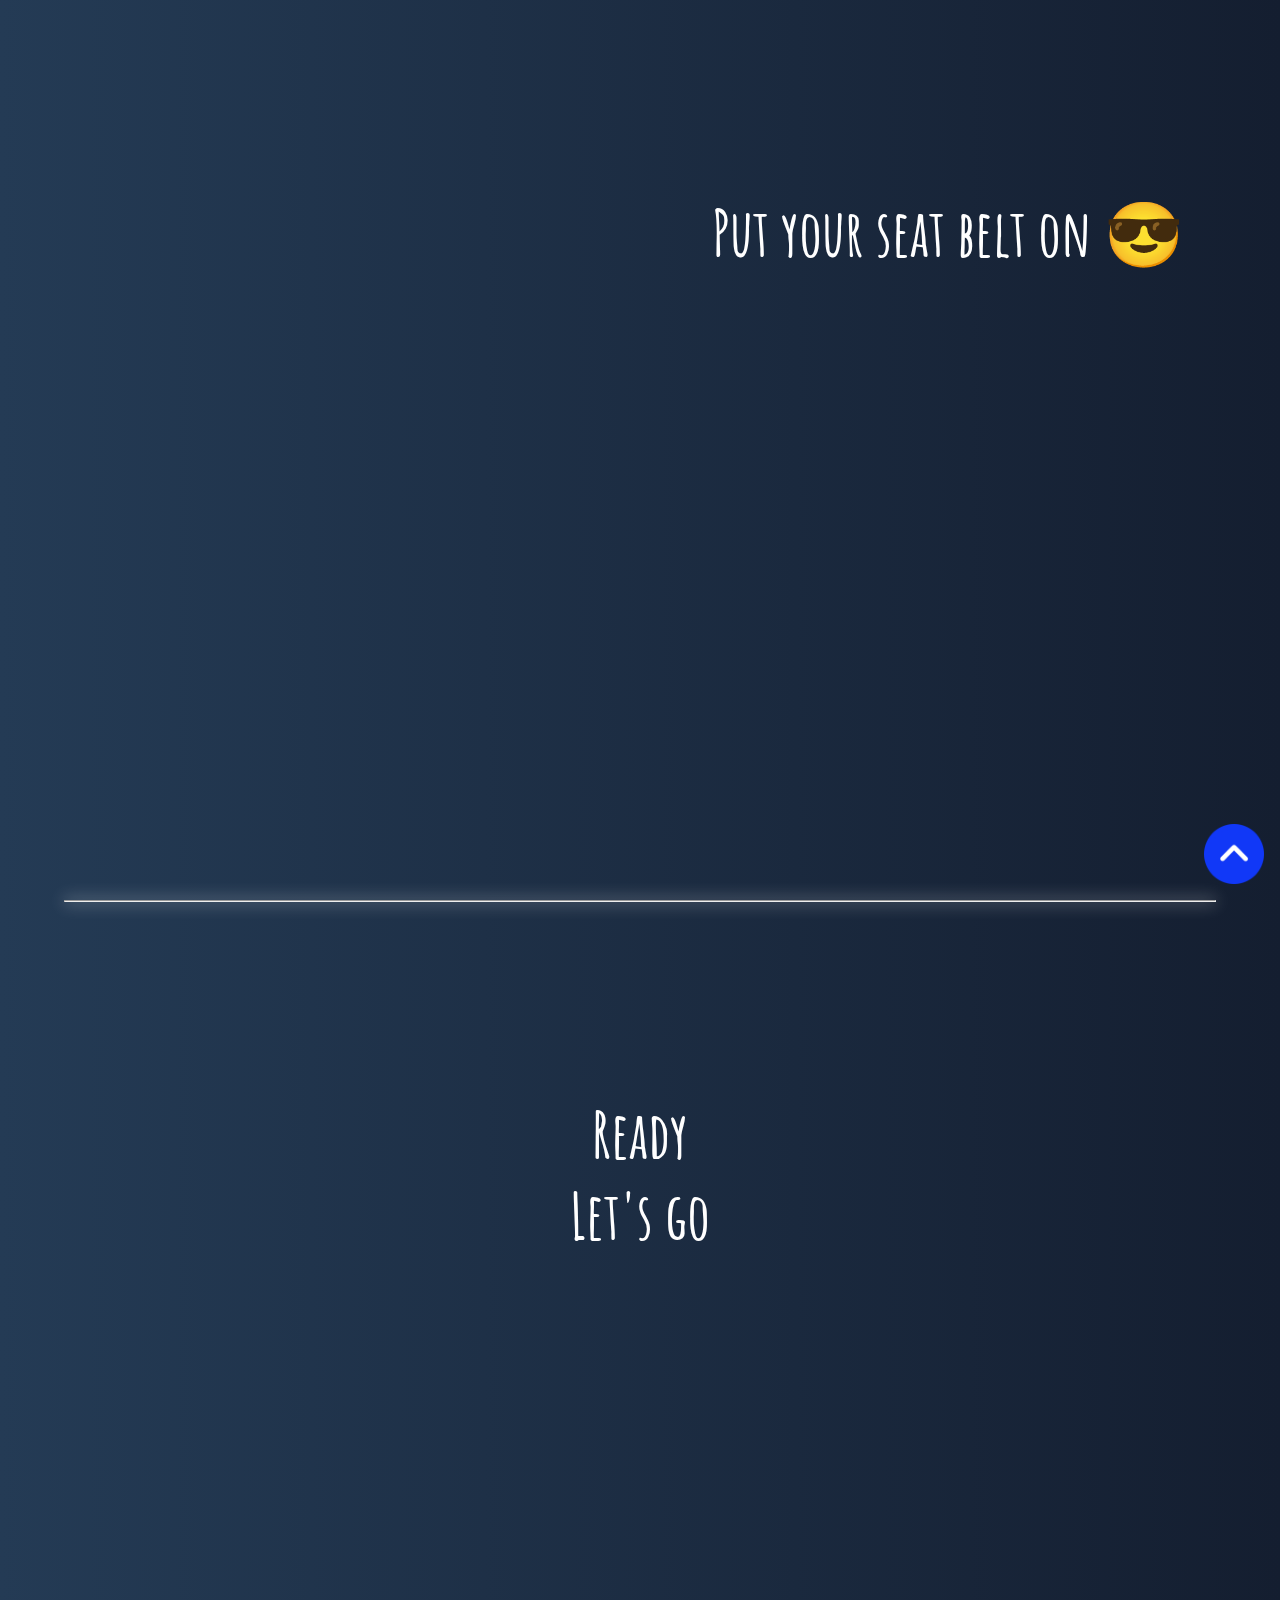
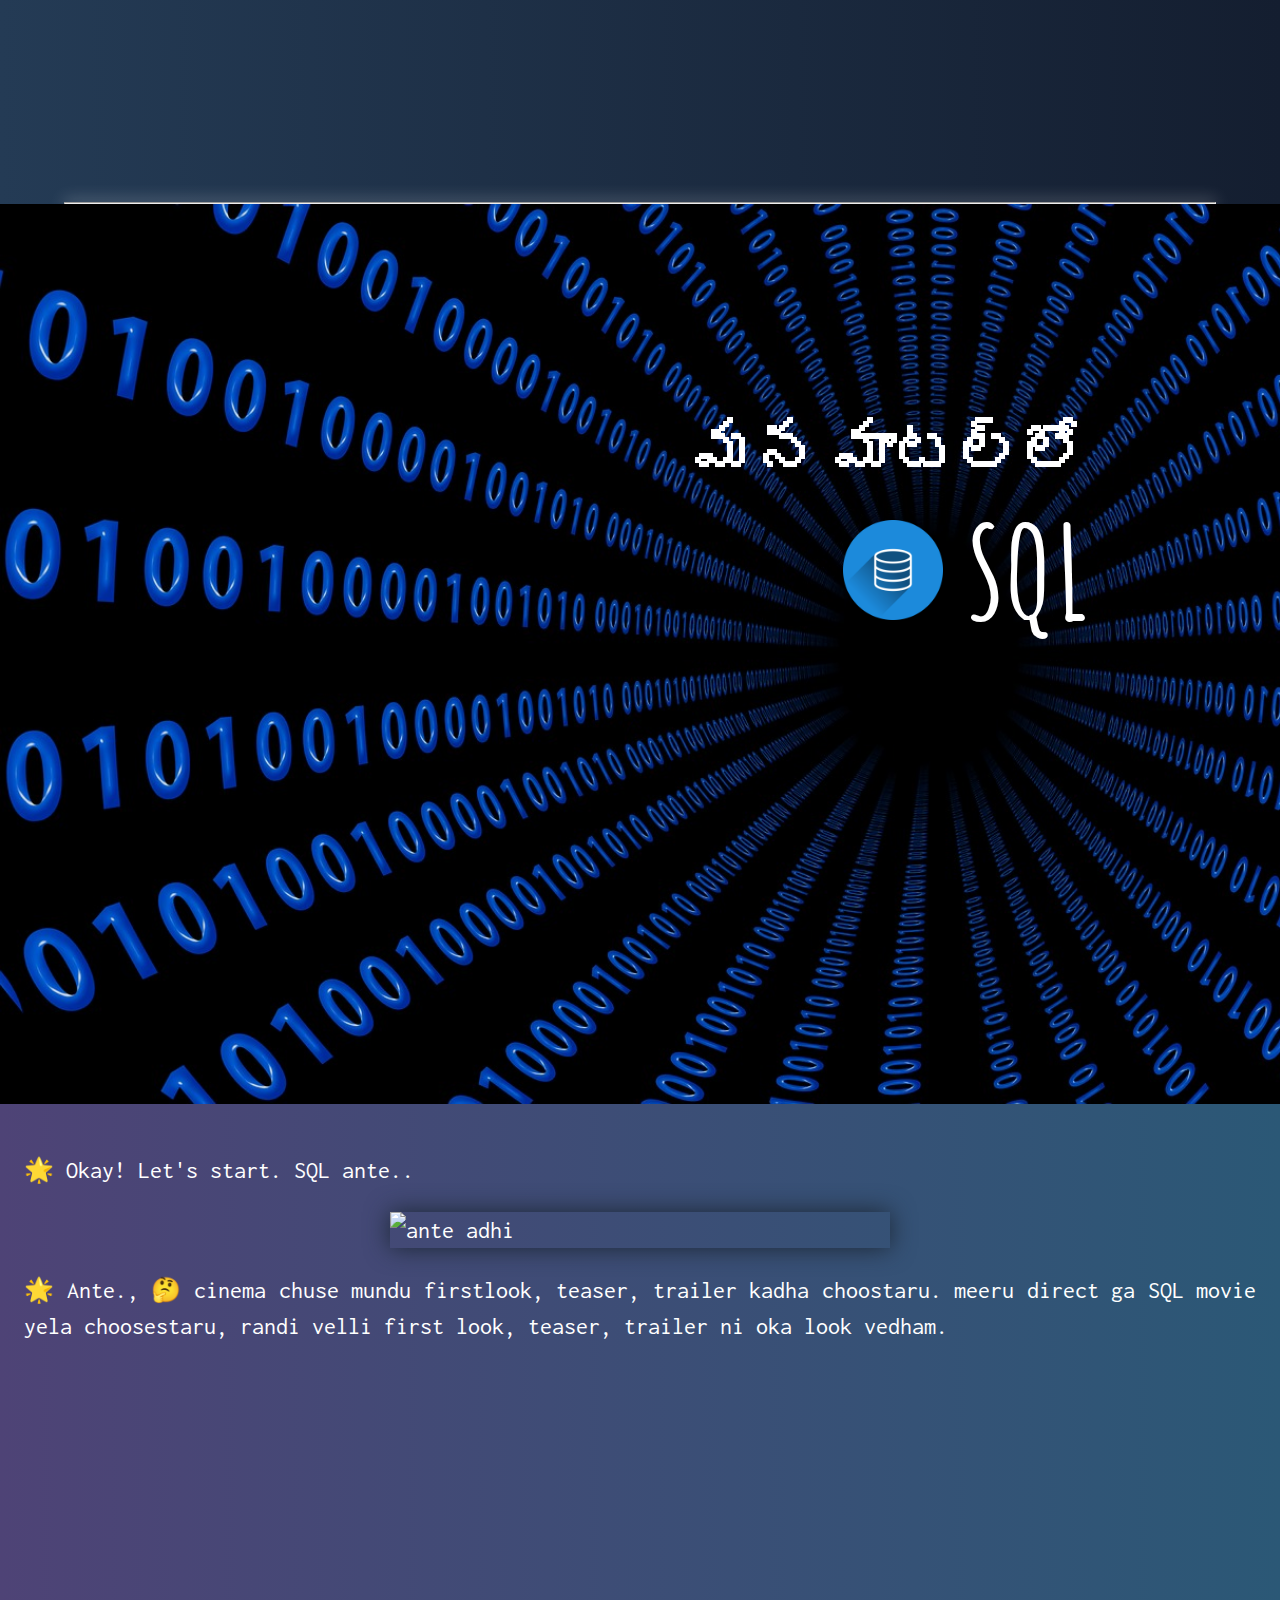
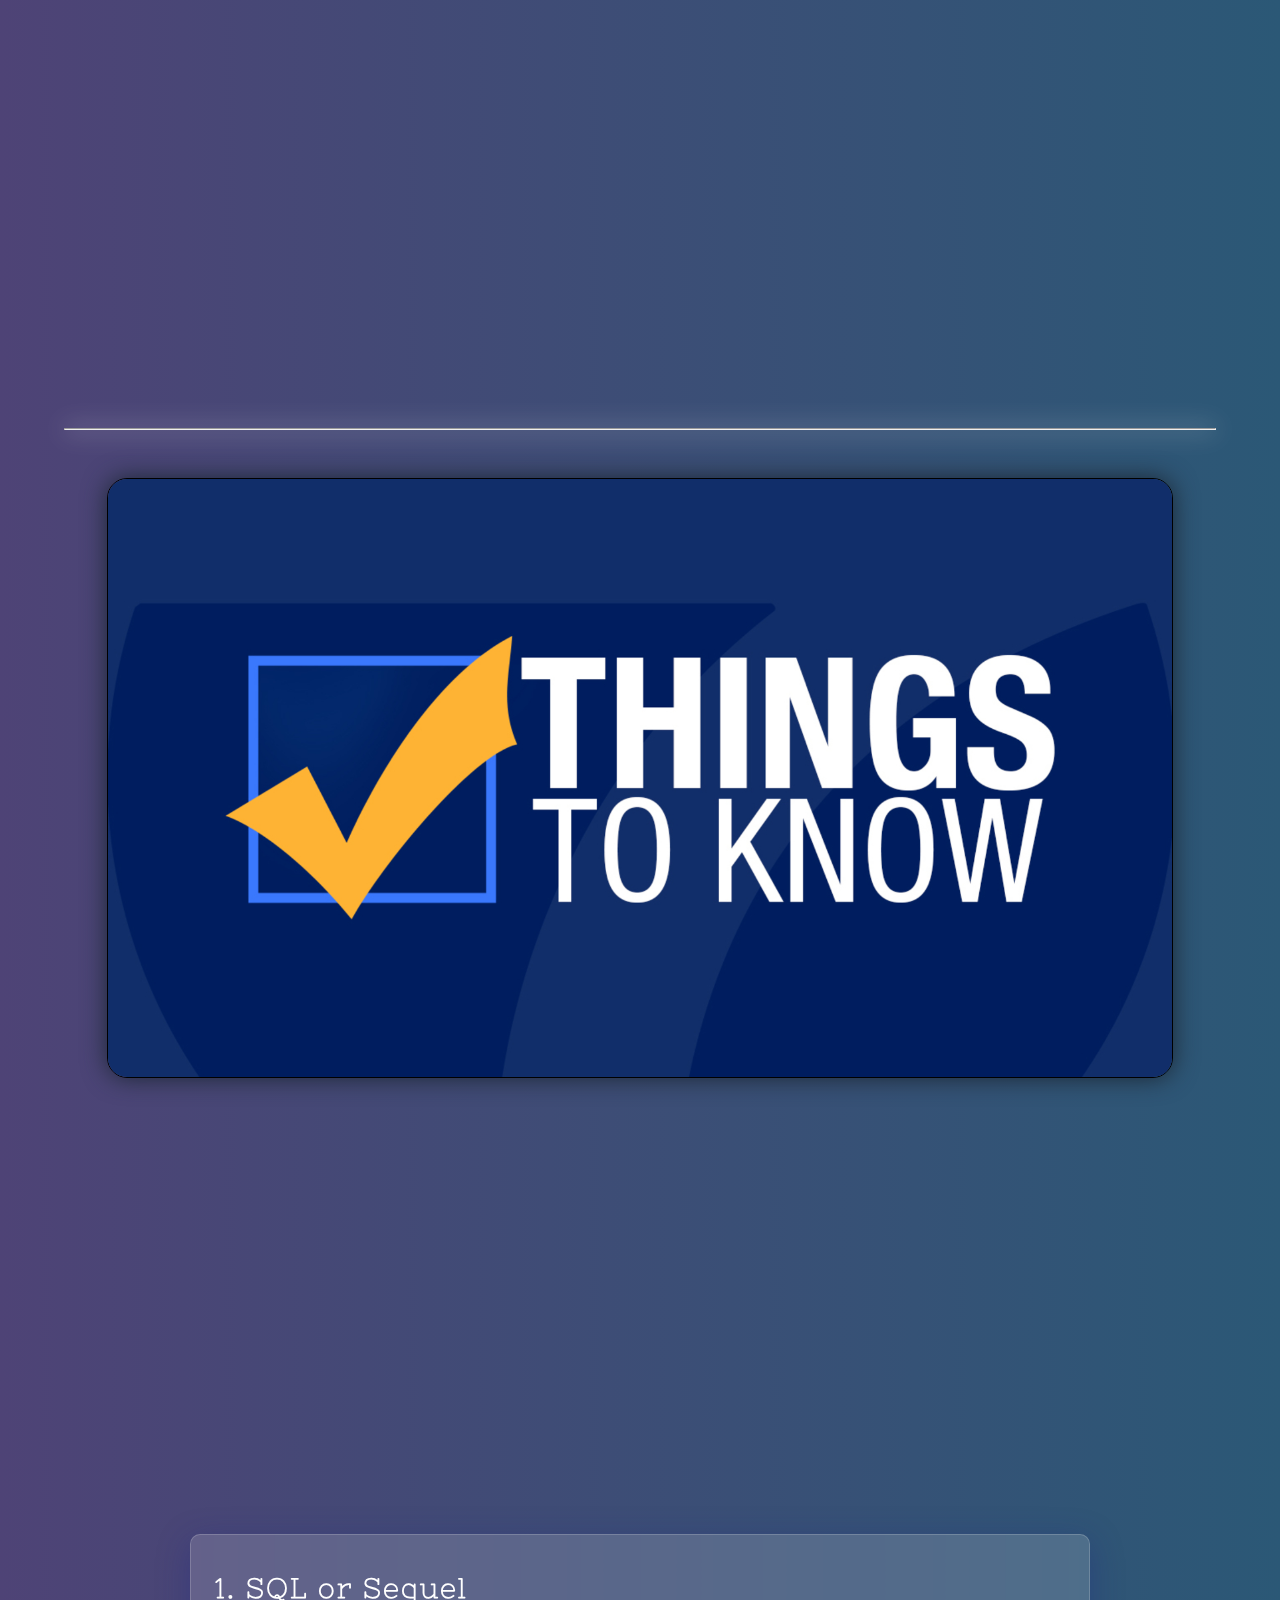
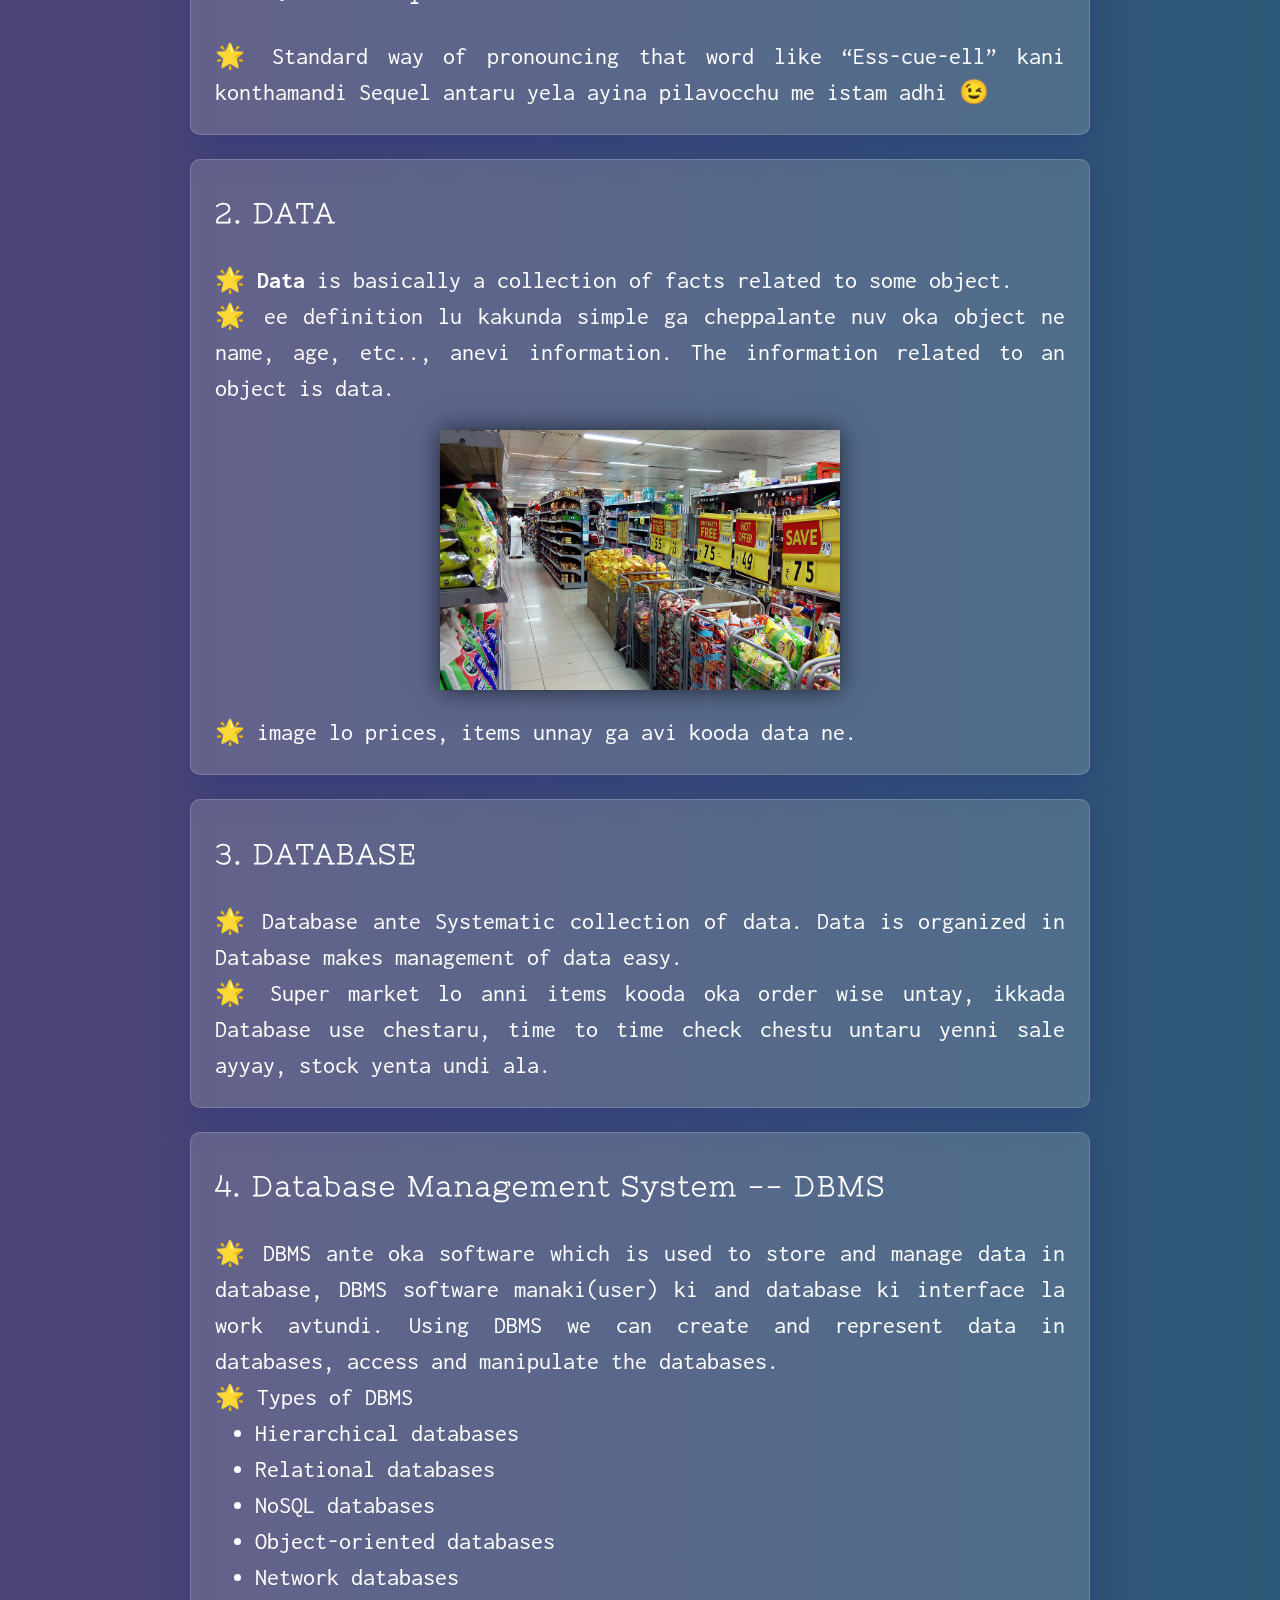
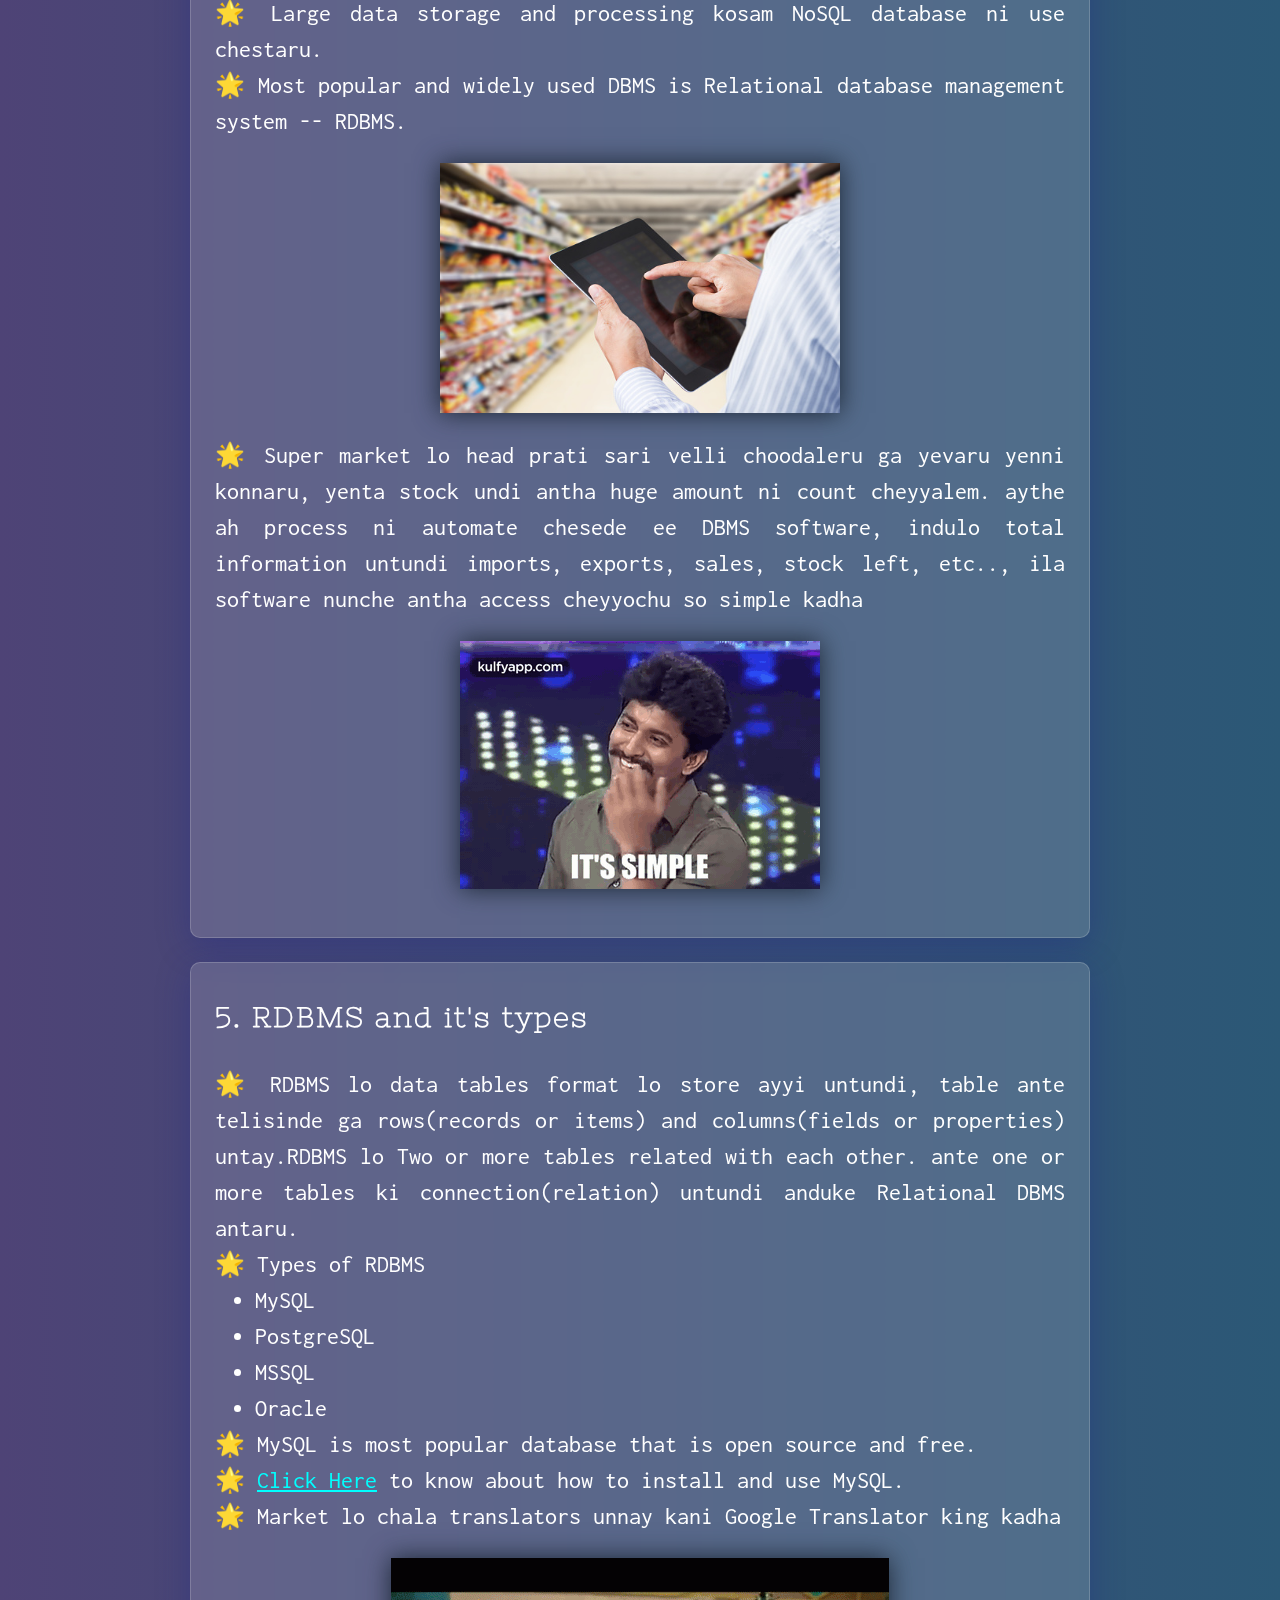
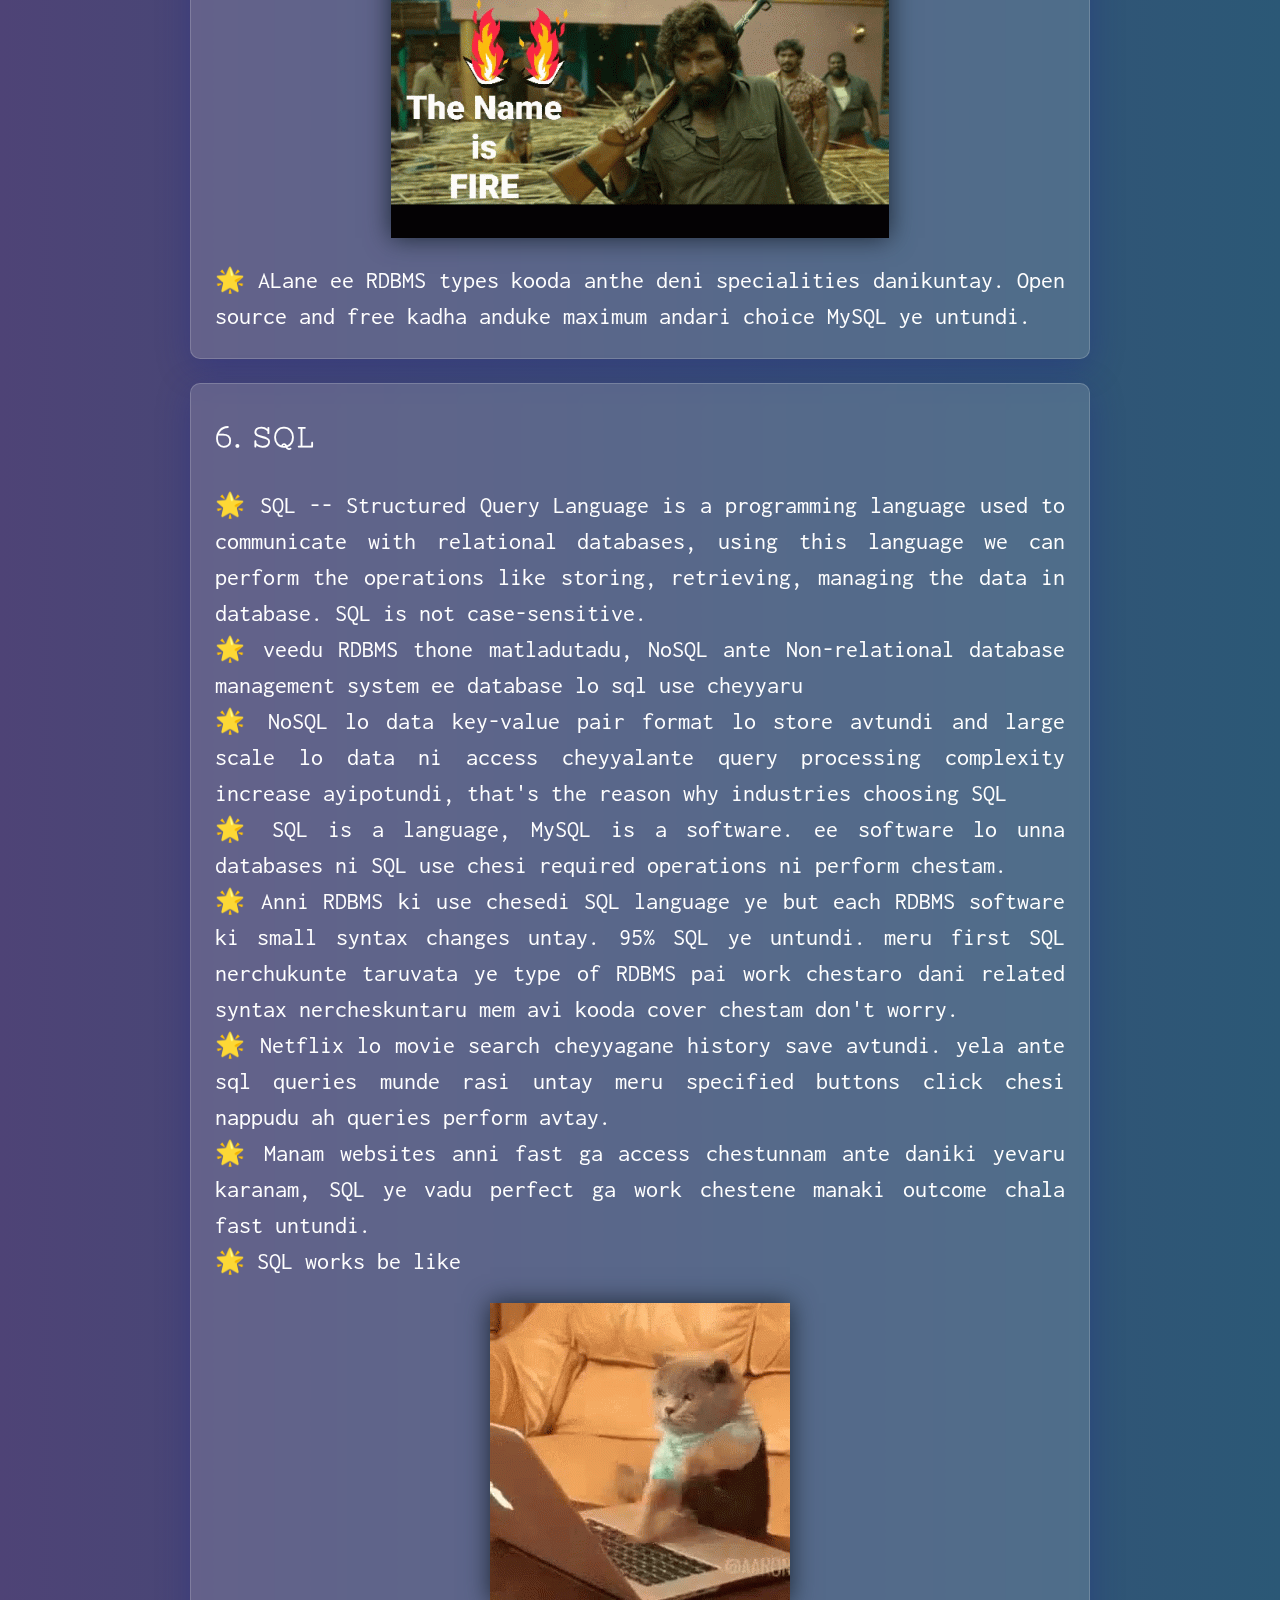
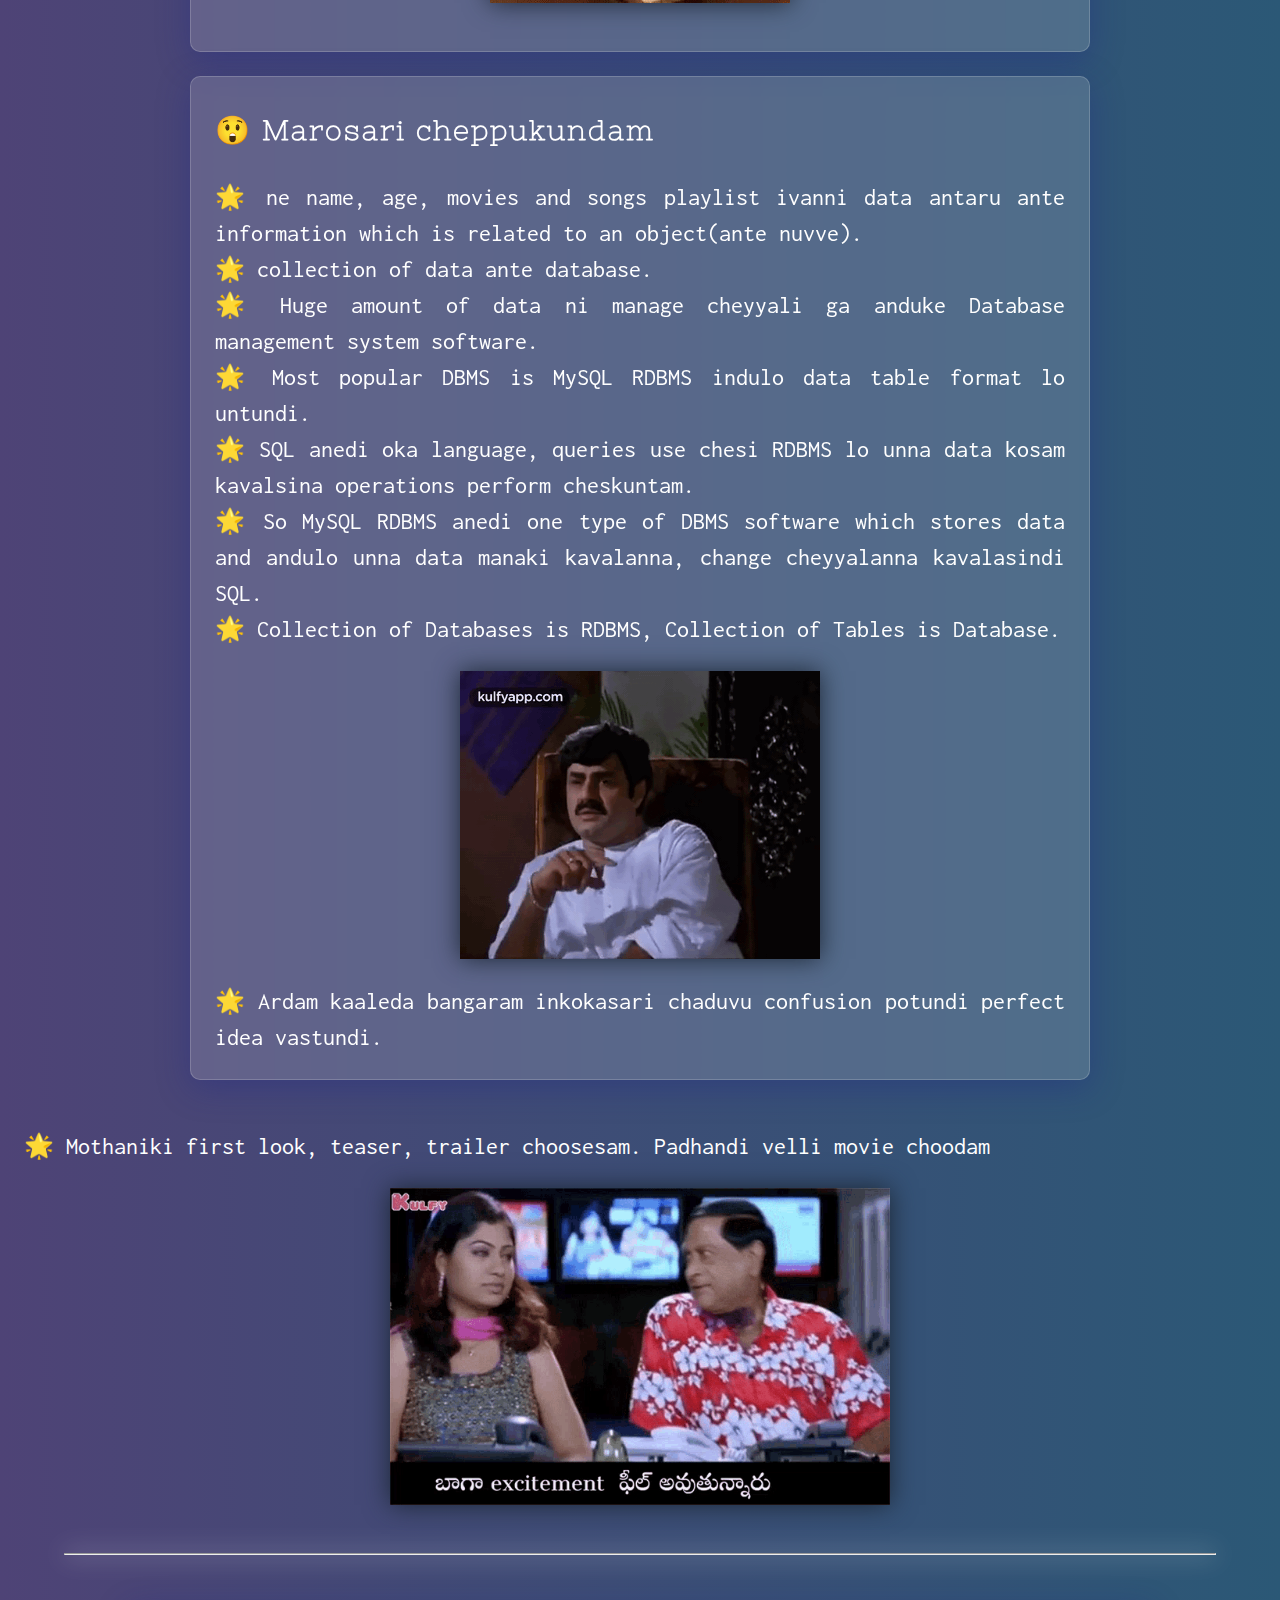
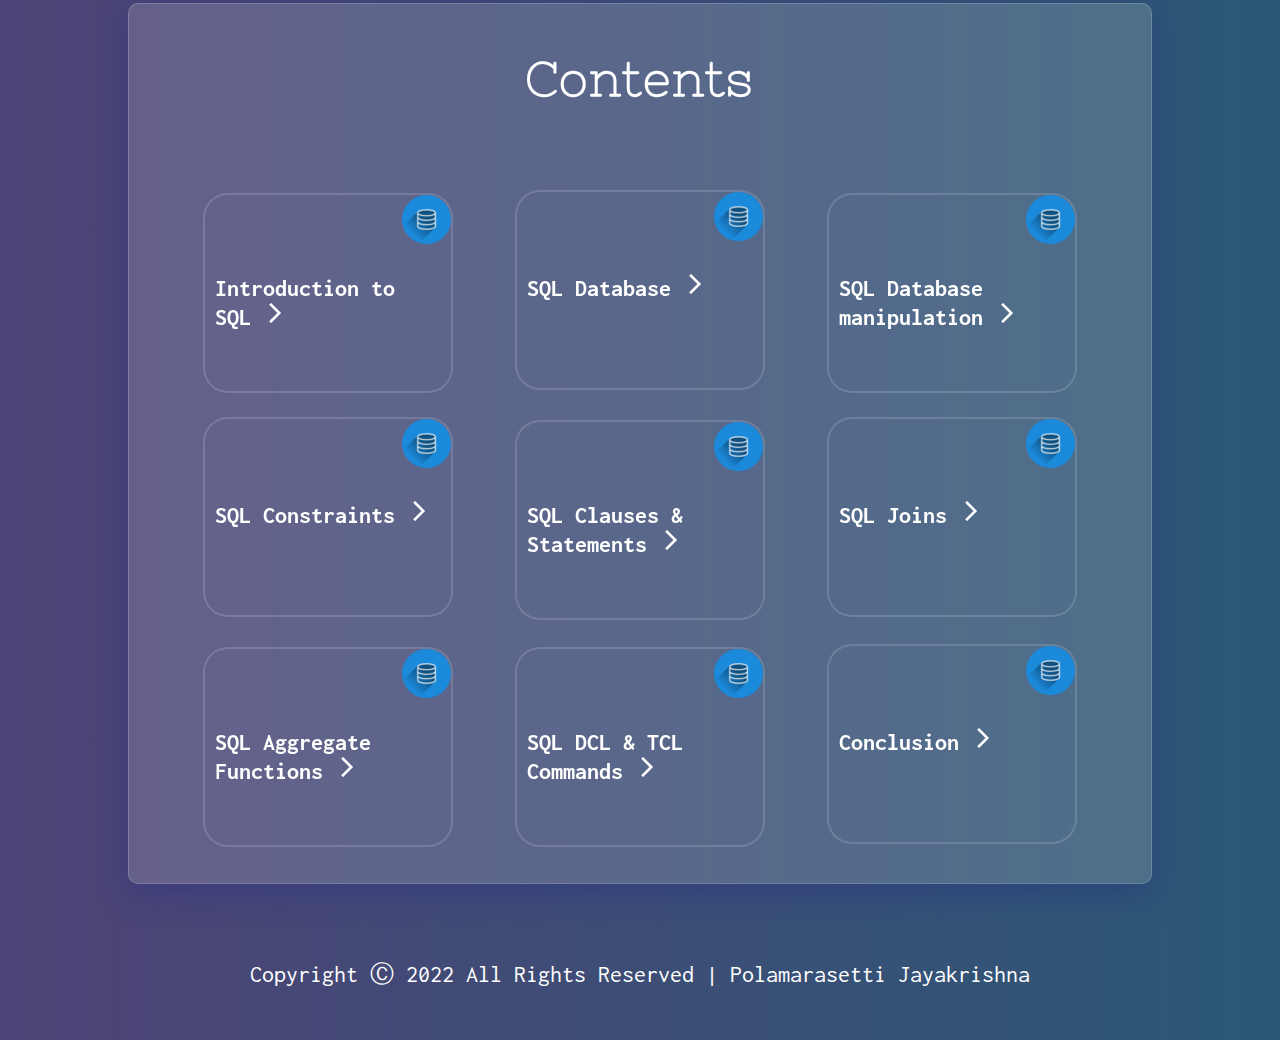
==== commit ea6277f5: "Add files via upload" ====
--- a/index.html
+++ b/index.html
@@ -21,7 +21,7 @@
         
         <link rel="stylesheet" href="styles/main.css">
         <title>మన మాటల్లో SQL</title>
-        <link rel="icon" type="image/x-icon" href="/images/sql icon.png">
+        <link rel="icon" type="image/x-icon" href="images/sql icon.png">
         <meta charset="UTF-8">
         <meta http-equiv="X-UA-Compatible" content="IE=edge">
         <meta name="description" content="మన మాటల్లో SQL">
@@ -41,7 +41,7 @@
             </div>
             <hr class="divi">
             <div class="three">
-                <h1>మన మాటల్లో <br> <b class="sql"> <img height="100px" width="100px" src="/images/database.png" alt="database" class="d"> SQL</b></h1>
+                <h1>మన మాటల్లో <br> <b class="sql"> <img height="100px" width="100px" src="images/database.png" alt="database" class="d"> SQL</b></h1>
             </div>
         </header>
         
@@ -49,7 +49,7 @@
             <p id="top"></p>
             <section class="top">
                 <p>&#127775; Okay! Let's start. SQL ante.. <br>
-                    <img src="/images/ante...gif" alt="ante adhi" class="same">
+                    <img src="images/ante...gif" alt="ante adhi" class="same">
                    &#127775; Ante.,	&#129300; cinema chuse mundu firstlook, teaser, trailer kadha choostaru. meeru direct ga SQL movie yela choosestaru, 
                    randi velli first look, teaser, trailer ni oka look vedham.
                 </p>
@@ -59,7 +59,7 @@
 
             <section class="things">
                 
-                <img src="/images/things to know.jpg" alt="things" class="thin">
+                <img src="images/things to know.jpg" alt="things" class="thin">
             </section>
             <section class="middle">
                 <div class="content">
@@ -72,7 +72,7 @@
                     <h3>2. DATA</h3>
                     <p>&#127775; <b>Data</b> is basically a collection of facts related to some object. <br>
                     &#127775; ee definition lu kakunda simple ga cheppalante nuv oka object ne name, age, etc.., anevi information. The information related to an object is data. <br>
-                    <img src="/images/data.jpg" alt="data" class="same" height="260px" width="400px">
+                    <img src="images/data.jpg" alt="data" class="same" height="260px" width="400px">
                     &#127775; image lo prices, items unnay ga avi kooda data ne.</p>
                 </div>
 
@@ -97,10 +97,10 @@
                     </p>
                     &#127775; Large data storage and processing kosam NoSQL database ni use chestaru.<br>
                     &#127775; Most popular and widely used DBMS is Relational database management system -- RDBMS. <br>
-                    <img src="/images/manage.jpg" alt="manage" class="same" height="250px" width="400px">
+                    <img src="images/manage.jpg" alt="manage" class="same" height="250px" width="400px">
                     &#127775; Super market lo head prati sari velli choodaleru ga yevaru yenni konnaru, yenta stock undi antha huge amount ni count cheyyalem. aythe ah process ni automate chesede ee DBMS software, indulo 
                     total information untundi imports, exports, sales, stock left, etc.., ila software nunche antha access cheyyochu so simple kadha <br>
-                    <img src="/images/simple.gif" alt="simple" class="same"> 
+                    <img src="images/simple.gif" alt="simple" class="same"> 
                 </div>
                 
                 <div class="content">
@@ -118,7 +118,7 @@
                         &#127775; MySQL is most popular database that is open source and free. <br>
                         &#127775; <a href="https://youtu.be/wjTdEPvolzk" class="nokkara"><u>Click Here</u></a> to know about how to install and use MySQL. <br>
                         &#127775; Market lo chala translators unnay kani Google Translator king kadha <br>
-                        <img src="/images/fire.gif" alt="fire" class="same">
+                        <img src="images/fire.gif" alt="fire" class="same">
                         &#127775; ALane ee RDBMS types kooda anthe deni specialities danikuntay. Open source and free kadha anduke maximum andari choice MySQL ye untundi. 
                     </p>
                 </div>
@@ -135,7 +135,7 @@
                         &#127775; Netflix lo movie search cheyyagane history save avtundi. yela ante sql queries munde rasi untay meru specified buttons click chesi nappudu ah queries perform avtay. <br>
                         &#127775; Manam websites anni fast ga access chestunnam ante daniki yevaru karanam, SQL ye vadu perfect ga work chestene manaki outcome chala fast untundi.<br>
                         &#127775; SQL works be like <br>
-                        <img src="/images/work.gif" alt="work" class="same"> 
+                        <img src="images/work.gif" alt="work" class="same"> 
                     </p>
                 </div>
 
@@ -149,13 +149,13 @@
                         &#127775; SQL anedi oka language, queries use chesi RDBMS lo unna data kosam kavalsina operations perform cheskuntam. <br>
                         &#127775; So MySQL RDBMS anedi one type of DBMS software which stores data and andulo unna data manaki kavalanna, change cheyyalanna kavalasindi SQL. <br>
                         &#127775; Collection of Databases is RDBMS, Collection of Tables is Database.
-                        <img src="/images/confusion.gif" alt="confusion" class="same">
+                        <img src="images/confusion.gif" alt="confusion" class="same">
                         &#127775; Ardam kaaleda bangaram inkokasari chaduvu confusion potundi perfect idea vastundi.
                     </p>
                 </div>
                 <div class="lite">
                     &#127775; Mothaniki first look, teaser, trailer choosesam. Padhandi velli movie choodam <br>
-                <img src="/images/excited.gif" alt="excited" class="same">
+                <img src="images/excited.gif" alt="excited" class="same">
                 </div>
             </section>
 
@@ -165,45 +165,45 @@
                 <div class="contents">
                     <h1 class="head">Contents</h1>
                     <div class="fle">
-                        <div class="sev"> <a href="/html files/Introduction to SQL.html">Introduction to SQL <span class="material-symbols-outlined">
+                        <div class="sev"> <a href="html files/Introduction to SQL.html">Introduction to SQL <span class="material-symbols-outlined">
                             arrow_forward_ios
                             </span></a></div>
-                        <div class="sev"> <a href="/html files/SQL Database.html">SQL Database 
-                            <span class="material-symbols-outlined">
-                                arrow_forward_ios
-                                </span>
-                        </a></div>
-                        <div class="sev"> <a href="/html files/SQL Database manipulation.html">SQL Database manipulation 
-                            <span class="material-symbols-outlined">
-                                arrow_forward_ios
-                                </span>
-                        </a></div>
-                        <div class="sev"> <a href="/html files/SQL Constraints.html">SQL Constraints 
-                            <span class="material-symbols-outlined">
-                                arrow_forward_ios
-                                </span>
-                        </a></div>
-                        <div class="sev"> <a href="/html files/SQL Commands & Statements.html">SQL Clauses & Statements 
-                            <span class="material-symbols-outlined">
-                                arrow_forward_ios
-                                </span>
-                        </a></div>
-                        <div class="sev"> <a href="/html files/SQL Joins.html">SQL Joins 
-                            <span class="material-symbols-outlined">
-                                arrow_forward_ios
-                                </span>
-                        </a></div>
-                        <div class="sev"> <a href="/html files/SQL Aggregrate.html">SQL Aggregate Functions 
-                            <span class="material-symbols-outlined">
-                                arrow_forward_ios
-                                </span>
-                        </a></div>
-                        <div class="sev"> <a href="/html files/SQL DCL & TCL.html">SQL DCL & TCL Commands 
-                            <span class="material-symbols-outlined">
-                                arrow_forward_ios
-                                </span>
-                        </a></div>
-                        <div class="sev"> <a href="/html files/conclusion.html">Conclusion
+                        <div class="sev"> <a href="html files/SQL Database.html">SQL Database 
+                            <span class="material-symbols-outlined">
+                                arrow_forward_ios
+                                </span>
+                        </a></div>
+                        <div class="sev"> <a href="html files/SQL Database manipulation.html">SQL Database manipulation 
+                            <span class="material-symbols-outlined">
+                                arrow_forward_ios
+                                </span>
+                        </a></div>
+                        <div class="sev"> <a href="html files/SQL Constraints.html">SQL Constraints 
+                            <span class="material-symbols-outlined">
+                                arrow_forward_ios
+                                </span>
+                        </a></div>
+                        <div class="sev"> <a href="html files/SQL Commands & Statements.html">SQL Clauses & Statements 
+                            <span class="material-symbols-outlined">
+                                arrow_forward_ios
+                                </span>
+                        </a></div>
+                        <div class="sev"> <a href="html files/SQL Joins.html">SQL Joins 
+                            <span class="material-symbols-outlined">
+                                arrow_forward_ios
+                                </span>
+                        </a></div>
+                        <div class="sev"> <a href="html files/SQL Aggregrate.html">SQL Aggregate Functions 
+                            <span class="material-symbols-outlined">
+                                arrow_forward_ios
+                                </span>
+                        </a></div>
+                        <div class="sev"> <a href="html files/SQL DCL & TCL.html">SQL DCL & TCL Commands 
+                            <span class="material-symbols-outlined">
+                                arrow_forward_ios
+                                </span>
+                        </a></div>
+                        <div class="sev"> <a href="html files/conclusion.html">Conclusion
                             <span class="material-symbols-outlined">
                                 arrow_forward_ios
                                 </span>
@@ -216,7 +216,7 @@
             </div>
         </main>
         <footer>
-            <a href="#top"><img src="../images/up-arrow.png" alt="up" class="bottom" width="60px" height="60px"></a>
+            <a href="#top"><img src="images/up-arrow.png" alt="up" class="bottom" width="60px" height="60px"></a>
         </footer>
     </body>
 </html>